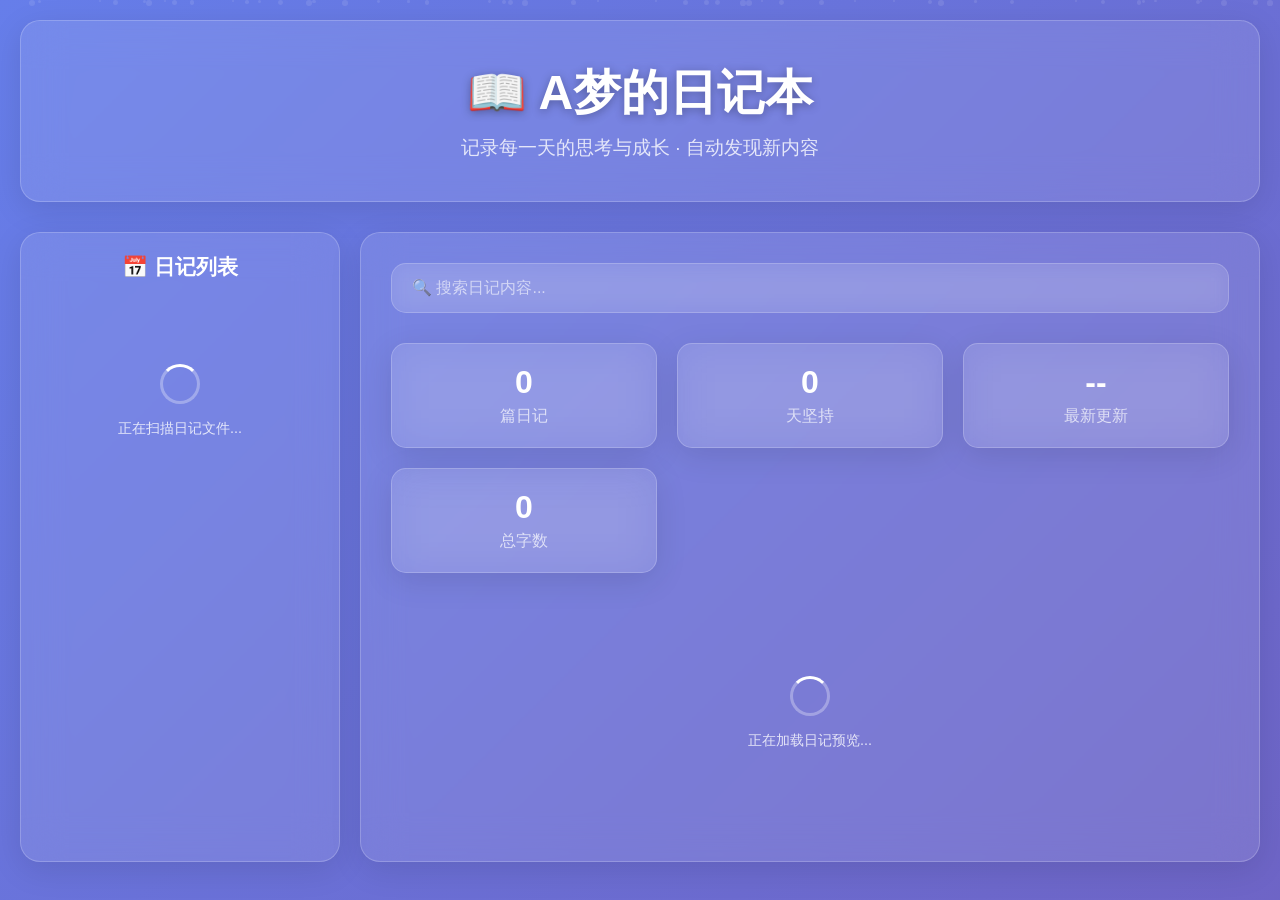
==== daily/index.html @ c168dcd6 "增加index" ====
<!DOCTYPE html>
<html lang="zh-CN">
<head>
    <meta charset="UTF-8">
    <meta name="viewport" content="width=device-width, initial-scale=1.0">
    <title>A梦的日记本</title>
    <style>
        * {
            margin: 0;
            padding: 0;
            box-sizing: border-box;
        }

        body {
            font-family: -apple-system, BlinkMacSystemFont, 'Segoe UI', Roboto, sans-serif;
            background: linear-gradient(135deg, #667eea 0%, #764ba2 100%);
            min-height: 100vh;
            overflow-x: hidden;
        }

        /* 动态背景 */
        .background-animation {
            position: fixed;
            top: 0;
            left: 0;
            width: 100%;
            height: 100%;
            z-index: -1;
            background: linear-gradient(135deg, #667eea 0%, #764ba2 50%, #f093fb 100%);
            background-size: 400% 400%;
            animation: gradientShift 15s ease infinite;
        }

        @keyframes gradientShift {
            0% { background-position: 0% 50%; }
            50% { background-position: 100% 50%; }
            100% { background-position: 0% 50%; }
        }

        /* 浮动粒子效果 */
        .particles {
            position: fixed;
            top: 0;
            left: 0;
            width: 100%;
            height: 100%;
            z-index: -1;
        }

        .particle {
            position: absolute;
            background: rgba(255, 255, 255, 0.1);
            border-radius: 50%;
            animation: float 20s infinite linear;
        }

        @keyframes float {
            0% {
                transform: translateY(100vh) rotate(0deg);
                opacity: 0;
            }
            10% {
                opacity: 1;
            }
            90% {
                opacity: 1;
            }
            100% {
                transform: translateY(-100px) rotate(360deg);
                opacity: 0;
            }
        }

        /* 主容器 */
        .container {
            max-width: 1400px;
            margin: 0 auto;
            padding: 20px;
            position: relative;
            z-index: 1;
        }

        /* 玻璃效果卡片 */
        .glass-card {
            background: rgba(255, 255, 255, 0.1);
            backdrop-filter: blur(20px);
            border-radius: 20px;
            border: 1px solid rgba(255, 255, 255, 0.2);
            box-shadow: 0 8px 32px rgba(0, 0, 0, 0.1);
            transition: all 0.3s ease;
        }

        .glass-card:hover {
            transform: translateY(-5px);
            box-shadow: 0 12px 40px rgba(0, 0, 0, 0.15);
        }

        /* 头部 */
        .header {
            text-align: center;
            padding: 40px 20px;
            margin-bottom: 30px;
            cursor: pointer;
        }

        .header h1 {
            font-size: 3rem;
            font-weight: 700;
            color: white;
            margin-bottom: 10px;
            text-shadow: 0 2px 10px rgba(0, 0, 0, 0.3);
            animation: fadeInUp 1s ease;
        }

        .header p {
            font-size: 1.2rem;
            color: rgba(255, 255, 255, 0.8);
            animation: fadeInUp 1s ease 0.2s both;
        }

        @keyframes fadeInUp {
            from {
                opacity: 0;
                transform: translateY(30px);
            }
            to {
                opacity: 1;
                transform: translateY(0);
            }
        }

        /* 主要内容区域 */
        .main-content {
            display: flex;
            gap: 20px;
            min-height: 70vh;
        }

        /* 侧边栏 */
        .sidebar {
            width: 320px;
            padding: 20px;
            max-height: 80vh;
            overflow-y: auto;
            transition: all 0.3s ease;
        }

        .sidebar.hidden {
            width: 0;
            padding: 0;
            opacity: 0;
            overflow: hidden;
        }

        .sidebar h3 {
            color: white;
            margin-bottom: 20px;
            font-size: 1.3rem;
            text-align: center;
        }

        /* 日记列表 */
        .journal-list {
            display: grid;
            gap: 15px;
        }

        .journal-item {
            padding: 15px;
            border-radius: 15px;
            cursor: pointer;
            transition: all 0.3s ease;
            border: 1px solid rgba(255, 255, 255, 0.1);
        }

        .journal-item:hover {
            background: rgba(255, 255, 255, 0.15);
            transform: translateX(5px);
        }

        .journal-item.active {
            background: rgba(255, 255, 255, 0.2);
            border-color: rgba(255, 255, 255, 0.3);
        }

        .journal-date {
            font-size: 0.9rem;
            color: rgba(255, 255, 255, 0.7);
            margin-bottom: 5px;
        }

        .journal-title {
            font-size: 1.1rem;
            color: white;
            font-weight: 600;
        }

        /* 内容区域 */
        .content-area {
            flex: 1;
            padding: 30px;
            position: relative;
        }

        /* 首页预览网格 */
        .preview-grid {
            display: grid;
            grid-template-columns: repeat(auto-fit, minmax(400px, 1fr));
            gap: 25px;
            margin-top: 30px;
        }

        .preview-card {
            padding: 25px;
            border-radius: 20px;
            cursor: pointer;
            transition: all 0.3s ease;
            border: 1px solid rgba(255, 255, 255, 0.15);
            position: relative;
            overflow: hidden;
        }

        .preview-card::before {
            content: '';
            position: absolute;
            top: 0;
            left: 0;
            right: 0;
            height: 4px;
            background: linear-gradient(90deg, #ff6b6b, #4ecdc4, #45b7d1);
            transform: scaleX(0);
            transition: transform 0.3s ease;
        }

        .preview-card:hover::before {
            transform: scaleX(1);
        }

        .preview-card:hover {
            transform: translateY(-8px);
            background: rgba(255, 255, 255, 0.15);
        }

        .preview-header {
            display: flex;
            justify-content: space-between;
            align-items: flex-start;
            margin-bottom: 15px;
        }

        .preview-title {
            font-size: 1.4rem;
            font-weight: 600;
            color: white;
            margin-bottom: 5px;
        }

        .preview-date {
            font-size: 0.9rem;
            color: rgba(255, 255, 255, 0.6);
            background: rgba(255, 255, 255, 0.1);
            padding: 4px 12px;
            border-radius: 12px;
            white-space: nowrap;
        }

        .preview-content {
            color: rgba(255, 255, 255, 0.8);
            line-height: 1.6;
            font-size: 0.95rem;
            display: -webkit-box;
            -webkit-line-clamp: 4;
            -webkit-box-orient: vertical;
            overflow: hidden;
        }

        .preview-tags {
            margin-top: 15px;
            display: flex;
            flex-wrap: wrap;
            gap: 8px;
        }

        .preview-tag {
            background: rgba(255, 255, 255, 0.15);
            color: rgba(255, 255, 255, 0.9);
            padding: 4px 10px;
            border-radius: 12px;
            font-size: 0.8rem;
        }

        /* 统计信息 */
        .stats-section {
            margin-bottom: 40px;
        }

        .stats-grid {
            display: grid;
            grid-template-columns: repeat(auto-fit, minmax(200px, 1fr));
            gap: 20px;
            margin-bottom: 30px;
        }

        .stat-card {
            padding: 20px;
            text-align: center;
            border-radius: 15px;
            animation: fadeInUp 1s ease 0.8s both;
        }

        .stat-number {
            font-size: 2rem;
            font-weight: 700;
            color: white;
            margin-bottom: 5px;
        }

        .stat-label {
            color: rgba(255, 255, 255, 0.7);
        }

        /* 日记内容视图 */
        .journal-content {
            display: none;
            color: white;
            line-height: 1.8;
            animation: fadeIn 0.5s ease;
        }

        .journal-content.active {
            display: block;
        }

        .journal-content h1 {
            font-size: 2rem;
            margin-bottom: 10px;
            color: white;
        }

        .journal-content h2 {
            font-size: 1.5rem;
            margin: 20px 0 10px 0;
            color: rgba(255, 255, 255, 0.9);
        }

        .journal-content p {
            margin-bottom: 15px;
            color: rgba(255, 255, 255, 0.8);
        }

        .journal-content ul {
            margin-left: 20px;
            margin-bottom: 15px;
        }

        .journal-content li {
            margin-bottom: 5px;
            color: rgba(255, 255, 255, 0.8);
        }

        @keyframes fadeIn {
            from { opacity: 0; transform: translateY(20px); }
            to { opacity: 1; transform: translateY(0); }
        }

        /* 加载动画 */
        .loading {
            display: flex;
            justify-content: center;
            align-items: center;
            height: 200px;
            flex-direction: column;
            gap: 15px;
        }

        .spinner {
            width: 40px;
            height: 40px;
            border: 3px solid rgba(255, 255, 255, 0.3);
            border-top: 3px solid white;
            border-radius: 50%;
            animation: spin 1s linear infinite;
        }

        .loading-text {
            color: rgba(255, 255, 255, 0.8);
            font-size: 0.9rem;
        }

        @keyframes spin {
            0% { transform: rotate(0deg); }
            100% { transform: rotate(360deg); }
        }

        /* 搜索栏 */
        .search-section {
            margin-bottom: 30px;
        }

        .search-box {
            width: 100%;
            padding: 15px 20px;
            border: none;
            border-radius: 15px;
            background: rgba(255, 255, 255, 0.1);
            backdrop-filter: blur(10px);
            color: white;
            font-size: 1rem;
            border: 1px solid rgba(255, 255, 255, 0.2);
            transition: all 0.3s ease;
        }

        .search-box::placeholder {
            color: rgba(255, 255, 255, 0.6);
        }

        .search-box:focus {
            outline: none;
            background: rgba(255, 255, 255, 0.15);
            border-color: rgba(255, 255, 255, 0.4);
        }

        /* 响应式设计 */
        @media (max-width: 768px) {
            .main-content {
                flex-direction: column;
            }
            
            .sidebar {
                width: 100%;
                max-height: 300px;
            }
            
            .header h1 {
                font-size: 2rem;
            }
            
            .preview-grid {
                grid-template-columns: 1fr;
            }

            .preview-card {
                padding: 20px;
            }
        }

        /* 滚动条样式 */
        ::-webkit-scrollbar {
            width: 8px;
        }

        ::-webkit-scrollbar-track {
            background: rgba(255, 255, 255, 0.1);
            border-radius: 4px;
        }

        ::-webkit-scrollbar-thumb {
            background: rgba(255, 255, 255, 0.3);
            border-radius: 4px;
        }

        ::-webkit-scrollbar-thumb:hover {
            background: rgba(255, 255, 255, 0.5);
        }

        /* 返回按钮 */
        .back-button {
            position: fixed;
            top: 20px;
            left: 20px;
            background: rgba(255, 255, 255, 0.2);
            backdrop-filter: blur(10px);
            border: none;
            border-radius: 50%;
            width: 50px;
            height: 50px;
            color: white;
            font-size: 1.2rem;
            cursor: pointer;
            transition: all 0.3s ease;
            z-index: 1000;
            display: none;
        }

        .back-button:hover {
            background: rgba(255, 255, 255, 0.3);
            transform: scale(1.1);
        }

        .back-button.visible {
            display: flex;
            align-items: center;
            justify-content: center;
        }
    </style>
</head>
<body>
    <!-- 动态背景 -->
    <div class="background-animation"></div>
    
    <!-- 浮动粒子 -->
    <div class="particles" id="particles"></div>

    <!-- 返回按钮 -->
    <button class="back-button" id="backButton" onclick="journalNav.showLanding()">
        ←
    </button>

    <div class="container">
        <!-- 头部 -->
        <header class="header glass-card" onclick="journalNav.showLanding()">
            <h1>📖 A梦的日记本</h1>
            <p>记录每一天的思考与成长 · 自动发现新内容</p>
        </header>

        <!-- 主要内容 -->
        <div class="main-content">
            <!-- 侧边栏 -->
            <aside class="sidebar glass-card" id="sidebar">
                <h3>📅 日记列表</h3>
                <div class="journal-list" id="journalList">
                    <div class="loading">
                        <div class="spinner"></div>
                        <div class="loading-text">正在扫描日记文件...</div>
                    </div>
                </div>
            </aside>

            <!-- 内容区域 -->
            <main class="content-area glass-card">
                <!-- 首页视图 -->
                <div class="landing-view" id="landingView">
                    <!-- 搜索栏 -->
                    <div class="search-section">
                        <input type="text" class="search-box" placeholder="🔍 搜索日记内容..." id="searchBox">
                    </div>

                    <!-- 统计信息 -->
                    <div class="stats-section">
                        <div class="stats-grid">
                            <div class="stat-card glass-card">
                                <div class="stat-number" id="totalEntries">0</div>
                                <div class="stat-label">篇日记</div>
                            </div>
                            <div class="stat-card glass-card">
                                <div class="stat-number" id="daysSince">0</div>
                                <div class="stat-label">天坚持</div>
                            </div>
                            <div class="stat-card glass-card">
                                <div class="stat-number" id="latestDate">--</div>
                                <div class="stat-label">最新更新</div>
                            </div>
                            <div class="stat-card glass-card">
                                <div class="stat-number" id="totalWords">0</div>
                                <div class="stat-label">总字数</div>
                            </div>
                        </div>
                    </div>

                    <!-- 日记预览网格 -->
                    <div class="preview-grid" id="previewGrid">
                        <div class="loading">
                            <div class="spinner"></div>
                            <div class="loading-text">正在加载日记预览...</div>
                        </div>
                    </div>
                </div>

                <!-- 日记内容 -->
                <div class="journal-content" id="journalContent">
                    <!-- 动态加载的日记内容 -->
                </div>
            </main>
        </div>
    </div>

    <script>
        class AutoJournalNavigator {
            constructor() {
                this.journals = [];
                this.currentJournal = null;
                this.baseUrl = 'https://www.amengshare.com/daily/';
                this.filteredJournals = [];
                this.init();
            }

            async init() {
                this.createParticles();
                await this.autoDiscoverJournals();
                this.renderJournalList();
                this.renderPreviewGrid();
                this.updateStats();
                this.setupSearch();
            }

            // 创建浮动粒子效果
            createParticles() {
                const particlesContainer = document.getElementById('particles');
                for (let i = 0; i < 50; i++) {
                    const particle = document.createElement('div');
                    particle.className = 'particle';
                    particle.style.left = Math.random() * 100 + '%';
                    particle.style.width = Math.random() * 4 + 2 + 'px';
                    particle.style.height = particle.style.width;
                    particle.style.animationDelay = Math.random() * 20 + 's';
                    particle.style.animationDuration = (Math.random() * 10 + 10) + 's';
                    particlesContainer.appendChild(particle);
                }
            }

            // 自动发现日记文件
            async autoDiscoverJournals() {
                const currentYear = new Date().getFullYear();
                const startYear = 2025; // 从2025年开始扫描
                const foundJournals = [];

                // 扫描可能的日期范围
                for (let year = startYear; year <= currentYear; year++) {
                    for (let month = 1; month <= 12; month++) {
                        const daysInMonth = new Date(year, month, 0).getDate();
                        for (let day = 1; day <= daysInMonth; day++) {
                            // 生成可能的文件名格式
                            const filename = `${year}${month}${day}.html`;
                            const paddedFilename = `${year}${month.toString().padStart(2, '0')}${day.toString().padStart(2, '0')}.html`;
                            
                            // 尝试两种格式
                            for (const fname of [filename, paddedFilename]) {
                                try {
                                    const response = await fetch(this.baseUrl + fname);
                                    if (response.ok) {
                                        const html = await response.text();
                                        const journal = this.parseJournal(html, fname, year, month, day);
                                        if (journal) {
                                            foundJournals.push(journal);
                                            console.log(`发现日记: ${fname}`);
                                        }
                                    }
                                } catch (error) {
                                    // 静默处理错误，继续扫描
                                }
                            }
                        }
                    }
                }

                // 按日期排序（最新的在前）
                this.journals = foundJournals.sort((a, b) => new Date(b.date) - new Date(a.date));
                this.filteredJournals = [...this.journals];
                
                console.log(`总共发现 ${this.journals.length} 篇日记`);
            }

            // 解析日记内容
            parseJournal(html, filename, year, month, day) {
                const parser = new DOMParser();
                const doc = parser.parseFromString(html, 'text/html');
                
                // 提取标题
                const title = doc.querySelector('title')?.textContent || 
                             doc.querySelector('h1')?.textContent || 
                             '未命名日记';

                // 创建日期对象
                const date = new Date(year, month - 1, day);

                // 提取正文内容用于预览
                const bodyText = doc.body.textContent || doc.body.innerText || '';
                const preview = this.extractPreview(bodyText);
                
                // 提取关键词作为标签
                const tags = this.extractTags(bodyText);

                // 计算字数
                const wordCount = bodyText.replace(/\s/g, '').length;

                return {
                    filename,
                    title: title.trim(),
                    date,
                    content: html,
                    preview,
                    tags,
                    wordCount,
                    formattedDate: this.formatDate(date),
                    url: this.baseUrl + filename
                };
            }

            // 提取预览文本
            extractPreview(text) {
                // 清理文本并提取前200个字符
                const cleanText = text.replace(/\s+/g, ' ').trim();
                return cleanText.length > 200 ? cleanText.substring(0, 200) + '...' : cleanText;
            }

            // 提取标签
            extractTags(text) {
                const keywords = ['设计', '开发', '学习', '思考', '工作', '生活', '创业', '技术', '产品'];
                const foundTags = keywords.filter(keyword => text.includes(keyword));
                return foundTags.slice(0, 3); // 最多3个标签
            }

            // 格式化日期
            formatDate(date) {
                return date.toLocaleDateString('zh-CN', {
                    year: 'numeric',
                    month: 'long',
                    day: 'numeric'
                });
            }

            // 渲染日记列表
            renderJournalList() {
                const listContainer = document.getElementById('journalList');
                
                if (this.filteredJournals.length === 0) {
                    listContainer.innerHTML = '<p style="color: rgba(255,255,255,0.7); text-align: center;">暂无日记</p>';
                    return;
                }

                listContainer.innerHTML = this.filteredJournals.map((journal, index) => `
                    <div class="journal-item" onclick="journalNav.loadJournal(${this.journals.indexOf(journal)})">
                        <div class="journal-date">${journal.formattedDate}</div>
                        <div class="journal-title">${journal.title}</div>
                    </div>
                `).join('');
            }

            // 渲染预览网格
            renderPreviewGrid() {
                const gridContainer = document.getElementById('previewGrid');
                
                if (this.filteredJournals.length === 0) {
                    gridContainer.innerHTML = '<p style="color: rgba(255,255,255,0.7); text-align: center; grid-column: 1/-1;">暂无日记</p>';
                    return;
                }

                gridContainer.innerHTML = this.filteredJournals.map((journal, index) => `
                    <div class="preview-card glass-card" onclick="journalNav.loadJournal(${this.journals.indexOf(journal)})">
                        <div class="preview-header">
                            <div>
                                <div class="preview-title">${journal.title}</div>
                                <div style="color: rgba(255,255,255,0.6); font-size: 0.8rem;">${journal.wordCount} 字</div>
                            </div>
                            <div class="preview-date">${journal.date.toLocaleDateString('zh-CN', { month: 'short', day: 'numeric' })}</div>
                        </div>
                        <div class="preview-content">${journal.preview}</div>
                        ${journal.tags.length > 0 ? `
                            <div class="preview-tags">
                                ${journal.tags.map(tag => `<span class="preview-tag">${tag}</span>`).join('')}
                            </div>
                        ` : ''}
                    </div>
                `).join('');
            }

            // 加载特定日记
            async loadJournal(index) {
                const journal = this.journals[index];
                if (!journal) return;

                this.currentJournal = journal;

                // 更新活跃状态
                document.querySelectorAll('.journal-item').forEach((item, i) => {
                    const journalIndex = this.journals.indexOf(this.filteredJournals[i]);
                    item.classList.toggle('active', journalIndex === index);
                });

                // 隐藏首页，显示日记内容
                document.getElementById('landingView').style.display = 'none';
                document.getElementById('backButton').classList.add('visible');
                
                const contentDiv = document.getElementById('journalContent');
                
                // 解析并显示内容
                const parser = new DOMParser();
                const doc = parser.parseFromString(journal.content, 'text/html');
                const bodyContent = doc.body.innerHTML;
                
                contentDiv.innerHTML = bodyContent;
                contentDiv.classList.add('active');

                // 调整样式
                this.adjustContentStyles(contentDiv);
            }

            // 调整内容样式
            adjustContentStyles(contentDiv) {
                const headings = contentDiv.querySelectorAll('h1, h2, h3, h4, h5, h6');
                headings.forEach(h => {
                    h.style.color = 'white';
                    h.style.marginBottom = '15px';
                });

                const paragraphs = contentDiv.querySelectorAll('p');
                paragraphs.forEach(p => {
                    p.style.color = 'rgba(255, 255, 255, 0.8)';
                    p.style.lineHeight = '1.8';
                    p.style.marginBottom = '15px';
                });

                const lists = contentDiv.querySelectorAll('ul, ol');
                lists.forEach(list => {
                    list.style.color = 'rgba(255, 255, 255, 0.8)';
                    list.style.marginLeft = '20px';
                });
            }

            // 设置搜索功能
            setupSearch() {
                const searchBox = document.getElementById('searchBox');
                searchBox.addEventListener('input', (e) => {
                    const query = e.target.value.toLowerCase().trim();
                    
                    if (query === '') {
                        this.filteredJournals = [...this.journals];
                    } else {
                        this.filteredJournals = this.journals.filter(journal => 
                            journal.title.toLowerCase().includes(query) ||
                            journal.preview.toLowerCase().includes(query) ||
                            journal.tags.some(tag => tag.toLowerCase().includes(query))
                        );
                    }
                    
                    this.renderJournalList();
                    this.renderPreviewGrid();
                });
            }

            // 更新统计信息
            updateStats() {
                document.getElementById('totalEntries').textContent = this.journals.length;
                
                if (this.journals.length > 0) {
                    const latestDate = this.journals[0].date;
                    const firstDate = this.journals[this.journals.length - 1].date;
                    const daysDiff = Math.ceil((latestDate - firstDate) / (1000 * 60 * 60 * 24)) + 1;
                    const totalWords = this.journals.reduce((sum, journal) => sum + journal.wordCount, 0);
                    
                    document.getElementById('daysSince').textContent = daysDiff;
                    document.getElementById('latestDate').textContent = 
                        latestDate.toLocaleDateString('zh-CN', { month: 'short', day: 'numeric' });
                    document.getElementById('totalWords').textContent = totalWords.toLocaleString();
                }
            }

            // 返回首页
            showLanding() {
                document.getElementById('landingView').style.display = 'block';
                document.getElementById('journalContent').classList.remove('active');
                document.getElementById('backButton').classList.remove('visible');
                document.querySelectorAll('.journal-item').forEach(item => {
                    item.classList.remove('active');
                });
                this.currentJournal = null;
            }
        }

        // 初始化应用
        const journalNav = new AutoJournalNavigator();

        // 键盘导航
        document.addEventListener('keydown', (e) => {
            if (e.key === 'Escape') {
                journalNav.showLanding();
            }
        });
    </script>
</body>
</html>
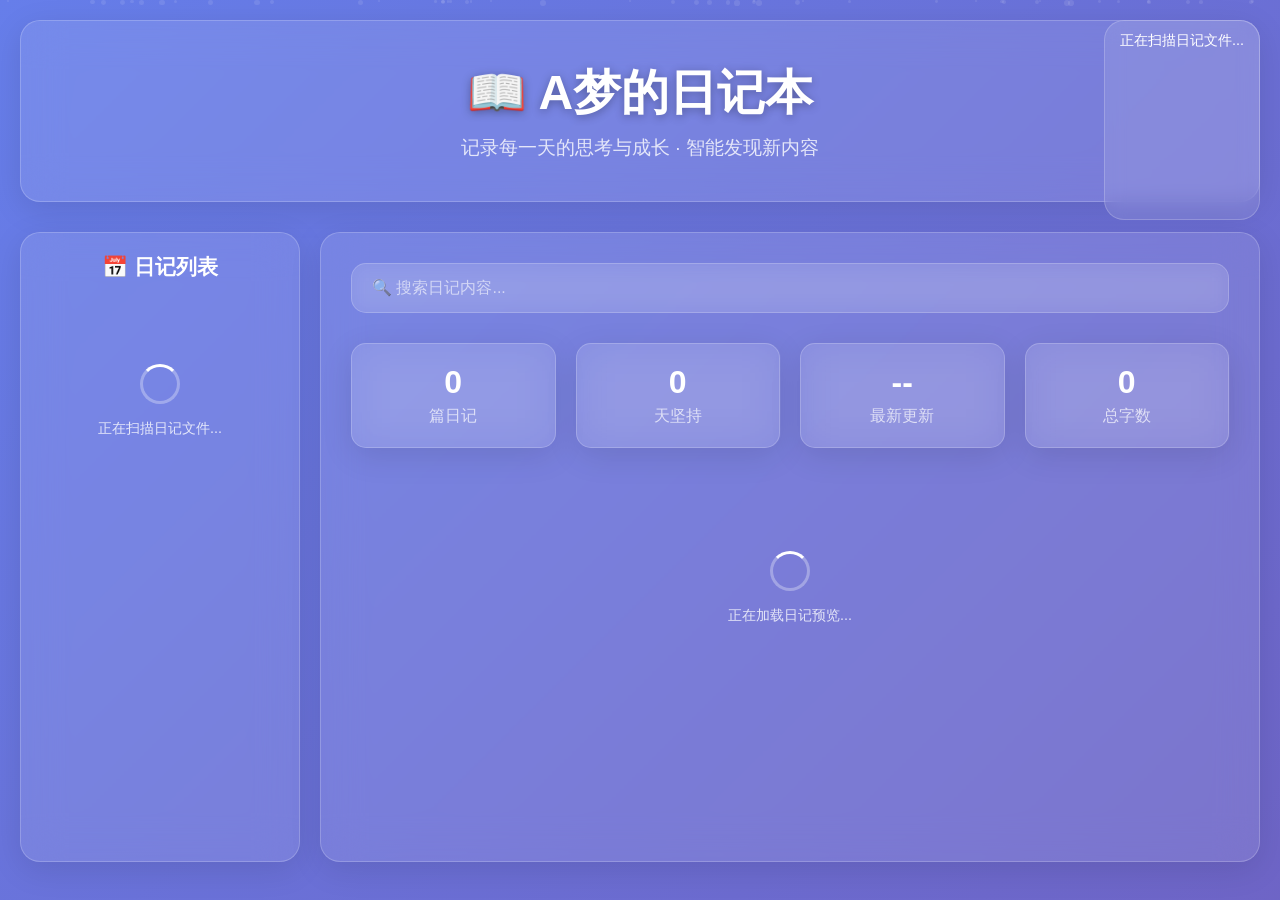
==== commit 50fb772e: "优化index效果" ====
--- a/daily/index.html
+++ b/daily/index.html
@@ -136,17 +136,22 @@
             min-height: 70vh;
         }
 
-        /* 侧边栏 */
+        /* 侧边栏 - 固定宽度 */
         .sidebar {
-            width: 320px;
+            width: 280px; /* 固定宽度 */
+            min-width: 280px; /* 确保最小宽度 */
+            max-width: 280px; /* 确保最大宽度 */
             padding: 20px;
             max-height: 80vh;
             overflow-y: auto;
             transition: all 0.3s ease;
+            flex-shrink: 0; /* 防止收缩 */
         }
 
         .sidebar.hidden {
             width: 0;
+            min-width: 0;
+            max-width: 0;
             padding: 0;
             opacity: 0;
             overflow: hidden;
@@ -157,20 +162,23 @@
             margin-bottom: 20px;
             font-size: 1.3rem;
             text-align: center;
+            white-space: nowrap; /* 防止换行 */
         }
 
         /* 日记列表 */
         .journal-list {
             display: grid;
-            gap: 15px;
+            gap: 12px;
         }
 
         .journal-item {
-            padding: 15px;
-            border-radius: 15px;
+            padding: 12px 15px;
+            border-radius: 12px;
             cursor: pointer;
             transition: all 0.3s ease;
             border: 1px solid rgba(255, 255, 255, 0.1);
+            width: 100%; /* 确保宽度一致 */
+            box-sizing: border-box;
         }
 
         .journal-item:hover {
@@ -184,15 +192,19 @@
         }
 
         .journal-date {
-            font-size: 0.9rem;
-            color: rgba(255, 255, 255, 0.7);
-            margin-bottom: 5px;
-        }
-
-        .journal-title {
-            font-size: 1.1rem;
+            font-size: 1rem;
             color: white;
             font-weight: 600;
+            margin-bottom: 2px;
+            white-space: nowrap; /* 防止换行 */
+            overflow: hidden;
+            text-overflow: ellipsis;
+        }
+
+        .journal-weekday {
+            font-size: 0.85rem;
+            color: rgba(255, 255, 255, 0.7);
+            white-space: nowrap; /* 防止换行 */
         }
 
         /* 内容区域 */
@@ -200,6 +212,56 @@
             flex: 1;
             padding: 30px;
             position: relative;
+        }
+
+        /* 内容控制栏 */
+        .content-controls {
+            display: none;
+            justify-content: space-between;
+            align-items: center;
+            margin-bottom: 20px;
+            padding: 15px 20px;
+            background: rgba(255, 255, 255, 0.1);
+            backdrop-filter: blur(10px);
+            border-radius: 15px;
+            border: 1px solid rgba(255, 255, 255, 0.2);
+        }
+
+        .content-controls.visible {
+            display: flex;
+        }
+
+        .content-title {
+            color: white;
+            font-size: 1.2rem;
+            font-weight: 600;
+        }
+
+        .view-toggle {
+            display: flex;
+            gap: 10px;
+        }
+
+        .toggle-btn {
+            padding: 8px 16px;
+            border: none;
+            border-radius: 8px;
+            background: rgba(255, 255, 255, 0.1);
+            color: rgba(255, 255, 255, 0.8);
+            cursor: pointer;
+            transition: all 0.3s ease;
+            font-size: 0.9rem;
+        }
+
+        .toggle-btn:hover {
+            background: rgba(255, 255, 255, 0.2);
+            color: white;
+        }
+
+        .toggle-btn.active {
+            background: rgba(255, 255, 255, 0.3);
+            color: white;
+            font-weight: 600;
         }
 
         /* 首页预览网格 */
@@ -322,40 +384,95 @@
         /* 日记内容视图 */
         .journal-content {
             display: none;
+            animation: fadeIn 0.5s ease;
+        }
+
+        .journal-content.active {
+            display: block;
+        }
+
+        /* 原始视图 - iframe */
+        .original-view {
+            display: block;
+        }
+
+        .original-view iframe {
+            width: 100%;
+            height: 75vh;
+            border: none;
+            border-radius: 15px;
+            background: white;
+        }
+
+        /* 统一视图 - 解析内容 */
+        .unified-view {
+            display: none;
             color: white;
             line-height: 1.8;
-            animation: fadeIn 0.5s ease;
-        }
-
-        .journal-content.active {
-            display: block;
-        }
-
-        .journal-content h1 {
+            background: rgba(255, 255, 255, 0.05);
+            padding: 30px;
+            border-radius: 15px;
+            border: 1px solid rgba(255, 255, 255, 0.1);
+        }
+
+        .unified-view h1 {
             font-size: 2rem;
             margin-bottom: 10px;
             color: white;
-        }
-
-        .journal-content h2 {
+            text-align: center;
+            padding-bottom: 15px;
+            border-bottom: 2px solid rgba(255, 255, 255, 0.2);
+        }
+
+        .unified-view h2 {
             font-size: 1.5rem;
+            margin: 25px 0 15px 0;
+            color: rgba(255, 255, 255, 0.9);
+            padding-left: 15px;
+            border-left: 4px solid #667eea;
+        }
+
+        .unified-view h3 {
+            font-size: 1.2rem;
             margin: 20px 0 10px 0;
-            color: rgba(255, 255, 255, 0.9);
-        }
-
-        .journal-content p {
+            color: rgba(255, 255, 255, 0.85);
+        }
+
+        .unified-view p {
             margin-bottom: 15px;
             color: rgba(255, 255, 255, 0.8);
         }
 
-        .journal-content ul {
+        .unified-view ul {
             margin-left: 20px;
             margin-bottom: 15px;
         }
 
-        .journal-content li {
-            margin-bottom: 5px;
+        .unified-view li {
+            margin-bottom: 8px;
             color: rgba(255, 255, 255, 0.8);
+            list-style-type: none;
+            position: relative;
+            padding-left: 20px;
+        }
+
+        .unified-view li::before {
+            content: "▸";
+            position: absolute;
+            left: 0;
+            color: #667eea;
+            font-weight: bold;
+        }
+
+        .unified-view a {
+            color: #4ecdc4;
+            text-decoration: none;
+            border-bottom: 1px dotted #4ecdc4;
+        }
+
+        .unified-view a:hover {
+            color: #45b7d1;
+            border-bottom-color: #45b7d1;
         }
 
         @keyframes fadeIn {
@@ -420,6 +537,31 @@
             border-color: rgba(255, 255, 255, 0.4);
         }
 
+        /* 状态指示器 */
+        .status-indicator {
+            position: fixed;
+            top: 20px;
+            right: 20px;
+            padding: 10px 15px;
+            border-radius: 20px;
+            background: rgba(255, 255, 255, 0.1);
+            backdrop-filter: blur(10px);
+            color: white;
+            font-size: 0.9rem;
+            z-index: 1000;
+            border: 1px solid rgba(255, 255, 255, 0.2);
+        }
+
+        .status-indicator.success {
+            background: rgba(76, 175, 80, 0.2);
+            border-color: rgba(76, 175, 80, 0.4);
+        }
+
+        .status-indicator.error {
+            background: rgba(244, 67, 54, 0.2);
+            border-color: rgba(244, 67, 54, 0.4);
+        }
+
         /* 响应式设计 */
         @media (max-width: 768px) {
             .main-content {
@@ -428,6 +570,8 @@
             
             .sidebar {
                 width: 100%;
+                min-width: 100%;
+                max-width: 100%;
                 max-height: 300px;
             }
             
@@ -441,6 +585,16 @@
 
             .preview-card {
                 padding: 20px;
+            }
+
+            .content-controls {
+                flex-direction: column;
+                gap: 15px;
+                align-items: stretch;
+            }
+
+            .view-toggle {
+                justify-content: center;
             }
         }
 
@@ -501,6 +655,11 @@
     <!-- 浮动粒子 -->
     <div class="particles" id="particles"></div>
 
+    <!-- 状态指示器 -->
+    <div class="status-indicator" id="statusIndicator" style="display: none;">
+        正在扫描...
+    </div>
+
     <!-- 返回按钮 -->
     <button class="back-button" id="backButton" onclick="journalNav.showLanding()">
         ←
@@ -510,7 +669,7 @@
         <!-- 头部 -->
         <header class="header glass-card" onclick="journalNav.showLanding()">
             <h1>📖 A梦的日记本</h1>
-            <p>记录每一天的思考与成长 · 自动发现新内容</p>
+            <p>记录每一天的思考与成长 · 智能发现新内容</p>
         </header>
 
         <!-- 主要内容 -->
@@ -528,6 +687,19 @@
 
             <!-- 内容区域 -->
             <main class="content-area glass-card">
+                <!-- 内容控制栏 -->
+                <div class="content-controls" id="contentControls">
+                    <div class="content-title" id="contentTitle">日记标题</div>
+                    <div class="view-toggle">
+                        <button class="toggle-btn active" id="originalBtn" onclick="journalNav.switchView('original')">
+                            📄 原始样式
+                        </button>
+                        <button class="toggle-btn" id="unifiedBtn" onclick="journalNav.switchView('unified')">
+                            🎨 统一样式
+                        </button>
+                    </div>
+                </div>
+
                 <!-- 首页视图 -->
                 <div class="landing-view" id="landingView">
                     <!-- 搜索栏 -->
@@ -568,29 +740,75 @@
 
                 <!-- 日记内容 -->
                 <div class="journal-content" id="journalContent">
-                    <!-- 动态加载的日记内容 -->
+                    <!-- 原始视图 -->
+                    <div class="original-view" id="originalView">
+                        <!-- iframe内容 -->
+                    </div>
+                    
+                    <!-- 统一视图 -->
+                    <div class="unified-view" id="unifiedView">
+                        <!-- 解析后的内容 -->
+                    </div>
                 </div>
             </main>
         </div>
     </div>
 
     <script>
-        class AutoJournalNavigator {
+        class SmartJournalNavigator {
             constructor() {
                 this.journals = [];
                 this.currentJournal = null;
-                this.baseUrl = 'https://www.amengshare.com/daily/';
                 this.filteredJournals = [];
+                this.currentView = 'original'; // 'original' 或 'unified'
+                this.isLocal = window.location.protocol === 'file:' || window.location.hostname === 'localhost' || window.location.hostname === '127.0.0.1';
+                this.baseUrl = this.isLocal ? './' : 'https://www.amengshare.com/daily/';
                 this.init();
             }
 
             async init() {
                 this.createParticles();
-                await this.autoDiscoverJournals();
+                this.showStatus('正在扫描日记文件...', 'loading');
+                
+                if (this.isLocal) {
+                    await this.discoverLocalJournals();
+                } else {
+                    await this.discoverRemoteJournals();
+                }
+                
                 this.renderJournalList();
                 this.renderPreviewGrid();
                 this.updateStats();
                 this.setupSearch();
+                this.hideStatus();
+            }
+
+            // 获取星期几
+            getWeekday(date) {
+                const weekdays = ['周日', '周一', '周二', '周三', '周四', '周五', '周六'];
+                return weekdays[date.getDay()];
+            }
+
+            // 格式化日期为简短格式
+            formatShortDate(date) {
+                const month = date.getMonth() + 1;
+                const day = date.getDate();
+                return `${month}月${day}日`;
+            }
+
+            // 显示状态
+            showStatus(message, type = 'loading') {
+                const indicator = document.getElementById('statusIndicator');
+                indicator.textContent = message;
+                indicator.className = `status-indicator ${type}`;
+                indicator.style.display = 'block';
+            }
+
+            // 隐藏状态
+            hideStatus() {
+                setTimeout(() => {
+                    document.getElementById('statusIndicator').style.display = 'none';
+                }, 2000);
             }
 
             // 创建浮动粒子效果
@@ -608,60 +826,146 @@
                 }
             }
 
-            // 自动发现日记文件
-            async autoDiscoverJournals() {
+            // 发现本地日记文件
+            async discoverLocalJournals() {
+                const knownFiles = [
+                    '2025521.html',
+                    '2025522.html', 
+                    '2025523.html',
+                    '2025526.html',
+                    '2025527.html',
+                    '2025528.html'
+                ];
+
+                const foundJournals = [];
+
+                for (const filename of knownFiles) {
+                    try {
+                        const response = await fetch(filename);
+                        if (response.ok) {
+                            const html = await response.text();
+                            const journal = this.parseJournal(html, filename);
+                            if (journal) {
+                                foundJournals.push(journal);
+                                console.log(`发现本地日记: ${filename}`);
+                            }
+                        }
+                    } catch (error) {
+                        console.log(`无法加载 ${filename}:`, error);
+                    }
+                }
+
+                if (foundJournals.length === 0) {
+                    await this.smartScanLocal();
+                } else {
+                    this.journals = foundJournals.sort((a, b) => new Date(b.date) - new Date(a.date));
+                    this.filteredJournals = [...this.journals];
+                    this.showStatus(`发现 ${this.journals.length} 篇日记`, 'success');
+                }
+            }
+
+            // 智能扫描本地文件
+            async smartScanLocal() {
                 const currentYear = new Date().getFullYear();
-                const startYear = 2025; // 从2025年开始扫描
                 const foundJournals = [];
 
-                // 扫描可能的日期范围
+                for (let month = 1; month <= 12; month++) {
+                    const daysInMonth = new Date(currentYear, month, 0).getDate();
+                    for (let day = 1; day <= daysInMonth; day++) {
+                        const filename = `${currentYear}${month}${day}.html`;
+                        try {
+                            const response = await fetch(filename);
+                            if (response.ok) {
+                                const html = await response.text();
+                                const journal = this.parseJournal(html, filename);
+                                if (journal) {
+                                    foundJournals.push(journal);
+                                }
+                            }
+                        } catch (error) {
+                            // 静默处理
+                        }
+                    }
+                }
+
+                this.journals = foundJournals.sort((a, b) => new Date(b.date) - new Date(a.date));
+                this.filteredJournals = [...this.journals];
+                
+                if (this.journals.length > 0) {
+                    this.showStatus(`智能发现 ${this.journals.length} 篇日记`, 'success');
+                } else {
+                    this.showStatus('未发现日记文件', 'error');
+                }
+            }
+
+            // 发现远程日记文件
+            async discoverRemoteJournals() {
+                const currentYear = new Date().getFullYear();
+                const startYear = 2025;
+                const foundJournals = [];
+
                 for (let year = startYear; year <= currentYear; year++) {
                     for (let month = 1; month <= 12; month++) {
                         const daysInMonth = new Date(year, month, 0).getDate();
                         for (let day = 1; day <= daysInMonth; day++) {
-                            // 生成可能的文件名格式
                             const filename = `${year}${month}${day}.html`;
                             const paddedFilename = `${year}${month.toString().padStart(2, '0')}${day.toString().padStart(2, '0')}.html`;
                             
-                            // 尝试两种格式
                             for (const fname of [filename, paddedFilename]) {
                                 try {
-                                    const response = await fetch(this.baseUrl + fname);
+                                    const response = await fetch(this.baseUrl + fname, { mode: 'cors' });
                                     if (response.ok) {
                                         const html = await response.text();
                                         const journal = this.parseJournal(html, fname, year, month, day);
                                         if (journal) {
                                             foundJournals.push(journal);
-                                            console.log(`发现日记: ${fname}`);
+                                            console.log(`发现远程日记: ${fname}`);
                                         }
                                     }
                                 } catch (error) {
-                                    // 静默处理错误，继续扫描
+                                    // 静默处理CORS错误
                                 }
                             }
                         }
                     }
                 }
 
-                // 按日期排序（最新的在前）
                 this.journals = foundJournals.sort((a, b) => new Date(b.date) - new Date(a.date));
                 this.filteredJournals = [...this.journals];
                 
-                console.log(`总共发现 ${this.journals.length} 篇日记`);
+                if (this.journals.length > 0) {
+                    this.showStatus(`发现 ${this.journals.length} 篇日记`, 'success');
+                } else {
+                    this.showStatus('无法访问远程日记，可能存在CORS限制', 'error');
+                }
             }
 
             // 解析日记内容
-            parseJournal(html, filename, year, month, day) {
+            parseJournal(html, filename, year = null, month = null, day = null) {
                 const parser = new DOMParser();
                 const doc = parser.parseFromString(html, 'text/html');
                 
                 // 提取标题
                 const title = doc.querySelector('title')?.textContent || 
                              doc.querySelector('h1')?.textContent || 
+                             doc.querySelector('.title')?.textContent ||
                              '未命名日记';
 
-                // 创建日期对象
-                const date = new Date(year, month - 1, day);
+                // 从文件名或参数提取日期
+                let date;
+                if (year && month && day) {
+                    date = new Date(year, month - 1, day);
+                } else {
+                    const dateMatch = filename.match(/(\d{4})(\d{1,2})(\d{1,2})/);
+                    if (dateMatch) {
+                        const y = parseInt(dateMatch[1]);
+                        const m = parseInt(dateMatch[2]) - 1;
+                        const d = parseInt(dateMatch[3]);
+                        date = new Date(y, m, d);
+                    } else {
+                        date = new Date();
+                    }
+                }
 
                 // 提取正文内容用于预览
                 const bodyText = doc.body.textContent || doc.body.innerText || '';
@@ -682,22 +986,23 @@
                     tags,
                     wordCount,
                     formattedDate: this.formatDate(date),
+                    shortDate: this.formatShortDate(date),
+                    weekday: this.getWeekday(date),
                     url: this.baseUrl + filename
                 };
             }
 
             // 提取预览文本
             extractPreview(text) {
-                // 清理文本并提取前200个字符
                 const cleanText = text.replace(/\s+/g, ' ').trim();
                 return cleanText.length > 200 ? cleanText.substring(0, 200) + '...' : cleanText;
             }
 
             // 提取标签
             extractTags(text) {
-                const keywords = ['设计', '开发', '学习', '思考', '工作', '生活', '创业', '技术', '产品'];
+                const keywords = ['设计', '开发', '学习', '思考', '工作', '生活', '创业', '技术', '产品', '用户', '调研', '分析'];
                 const foundTags = keywords.filter(keyword => text.includes(keyword));
-                return foundTags.slice(0, 3); // 最多3个标签
+                return foundTags.slice(0, 3);
             }
 
             // 格式化日期
@@ -709,7 +1014,7 @@
                 });
             }
 
-            // 渲染日记列表
+            // 渲染日记列表 - 只显示日期和星期
             renderJournalList() {
                 const listContainer = document.getElementById('journalList');
                 
@@ -720,8 +1025,8 @@
 
                 listContainer.innerHTML = this.filteredJournals.map((journal, index) => `
                     <div class="journal-item" onclick="journalNav.loadJournal(${this.journals.indexOf(journal)})">
-                        <div class="journal-date">${journal.formattedDate}</div>
-                        <div class="journal-title">${journal.title}</div>
+                        <div class="journal-date">${journal.shortDate}</div>
+                        <div class="journal-weekday">${journal.weekday}</div>
                     </div>
                 `).join('');
             }
@@ -742,7 +1047,7 @@
                                 <div class="preview-title">${journal.title}</div>
                                 <div style="color: rgba(255,255,255,0.6); font-size: 0.8rem;">${journal.wordCount} 字</div>
                             </div>
-                            <div class="preview-date">${journal.date.toLocaleDateString('zh-CN', { month: 'short', day: 'numeric' })}</div>
+                            <div class="preview-date">${journal.shortDate}</div>
                         </div>
                         <div class="preview-content">${journal.preview}</div>
                         ${journal.tags.length > 0 ? `
@@ -769,42 +1074,113 @@
 
                 // 隐藏首页，显示日记内容
                 document.getElementById('landingView').style.display = 'none';
+                document.getElementById('contentControls').classList.add('visible');
                 document.getElementById('backButton').classList.add('visible');
                 
+                // 更新标题
+                document.getElementById('contentTitle').textContent = journal.title;
+                
                 const contentDiv = document.getElementById('journalContent');
-                
-                // 解析并显示内容
+                contentDiv.classList.add('active');
+
+                // 加载原始视图
+                this.loadOriginalView(journal);
+                
+                // 加载统一视图
+                this.loadUnifiedView(journal);
+
+                // 设置当前视图
+                this.switchView(this.currentView);
+            }
+
+            // 加载原始视图
+            loadOriginalView(journal) {
+                const originalView = document.getElementById('originalView');
+                originalView.innerHTML = `
+                    <iframe src="${journal.filename}" title="${journal.title}"></iframe>
+                `;
+            }
+
+            // 加载统一视图
+            loadUnifiedView(journal) {
                 const parser = new DOMParser();
                 const doc = parser.parseFromString(journal.content, 'text/html');
-                const bodyContent = doc.body.innerHTML;
-                
-                contentDiv.innerHTML = bodyContent;
-                contentDiv.classList.add('active');
-
-                // 调整样式
-                this.adjustContentStyles(contentDiv);
-            }
-
-            // 调整内容样式
-            adjustContentStyles(contentDiv) {
-                const headings = contentDiv.querySelectorAll('h1, h2, h3, h4, h5, h6');
+                
+                // 提取并清理内容
+                const title = doc.querySelector('title')?.textContent || 
+                             doc.querySelector('h1')?.textContent || 
+                             doc.querySelector('.title')?.textContent ||
+                             journal.title;
+
+                const contentDiv = doc.querySelector('.content') || doc.body;
+                let cleanContent = contentDiv.innerHTML;
+
+                // 移除样式标签和脚本
+                cleanContent = cleanContent.replace(/<style[^>]*>[\s\S]*?<\/style>/gi, '');
+                cleanContent = cleanContent.replace(/<script[^>]*>[\s\S]*?<\/script>/gi, '');
+                
+                const unifiedView = document.getElementById('unifiedView');
+                unifiedView.innerHTML = `
+                    <h1>${title}</h1>
+                    <div style="margin-top: 20px;">
+                        ${cleanContent}
+                    </div>
+                `;
+
+                // 调整统一视图的样式
+                this.adjustUnifiedStyles(unifiedView);
+            }
+
+            // 调整统一视图样式
+            adjustUnifiedStyles(container) {
+                // 移除原有的样式类
+                const elements = container.querySelectorAll('*');
+                elements.forEach(el => {
+                    el.removeAttribute('class');
+                    el.removeAttribute('style');
+                });
+
+                // 重新应用样式
+                const headings = container.querySelectorAll('h1, h2, h3, h4, h5, h6');
                 headings.forEach(h => {
                     h.style.color = 'white';
                     h.style.marginBottom = '15px';
                 });
 
-                const paragraphs = contentDiv.querySelectorAll('p');
+                const paragraphs = container.querySelectorAll('p');
                 paragraphs.forEach(p => {
                     p.style.color = 'rgba(255, 255, 255, 0.8)';
                     p.style.lineHeight = '1.8';
                     p.style.marginBottom = '15px';
                 });
 
-                const lists = contentDiv.querySelectorAll('ul, ol');
+                const lists = container.querySelectorAll('ul, ol');
                 lists.forEach(list => {
                     list.style.color = 'rgba(255, 255, 255, 0.8)';
                     list.style.marginLeft = '20px';
                 });
+            }
+
+            // 切换视图模式
+            switchView(viewType) {
+                this.currentView = viewType;
+                
+                const originalView = document.getElementById('originalView');
+                const unifiedView = document.getElementById('unifiedView');
+                const originalBtn = document.getElementById('originalBtn');
+                const unifiedBtn = document.getElementById('unifiedBtn');
+
+                if (viewType === 'original') {
+                    originalView.style.display = 'block';
+                    unifiedView.style.display = 'none';
+                    originalBtn.classList.add('active');
+                    unifiedBtn.classList.remove('active');
+                } else {
+                    originalView.style.display = 'none';
+                    unifiedView.style.display = 'block';
+                    originalBtn.classList.remove('active');
+                    unifiedBtn.classList.add('active');
+                }
             }
 
             // 设置搜索功能
@@ -849,6 +1225,7 @@
             showLanding() {
                 document.getElementById('landingView').style.display = 'block';
                 document.getElementById('journalContent').classList.remove('active');
+                document.getElementById('contentControls').classList.remove('visible');
                 document.getElementById('backButton').classList.remove('visible');
                 document.querySelectorAll('.journal-item').forEach(item => {
                     item.classList.remove('active');
@@ -858,7 +1235,7 @@
         }
 
         // 初始化应用
-        const journalNav = new AutoJournalNavigator();
+        const journalNav = new SmartJournalNavigator();
 
         // 键盘导航
         document.addEventListener('keydown', (e) => {
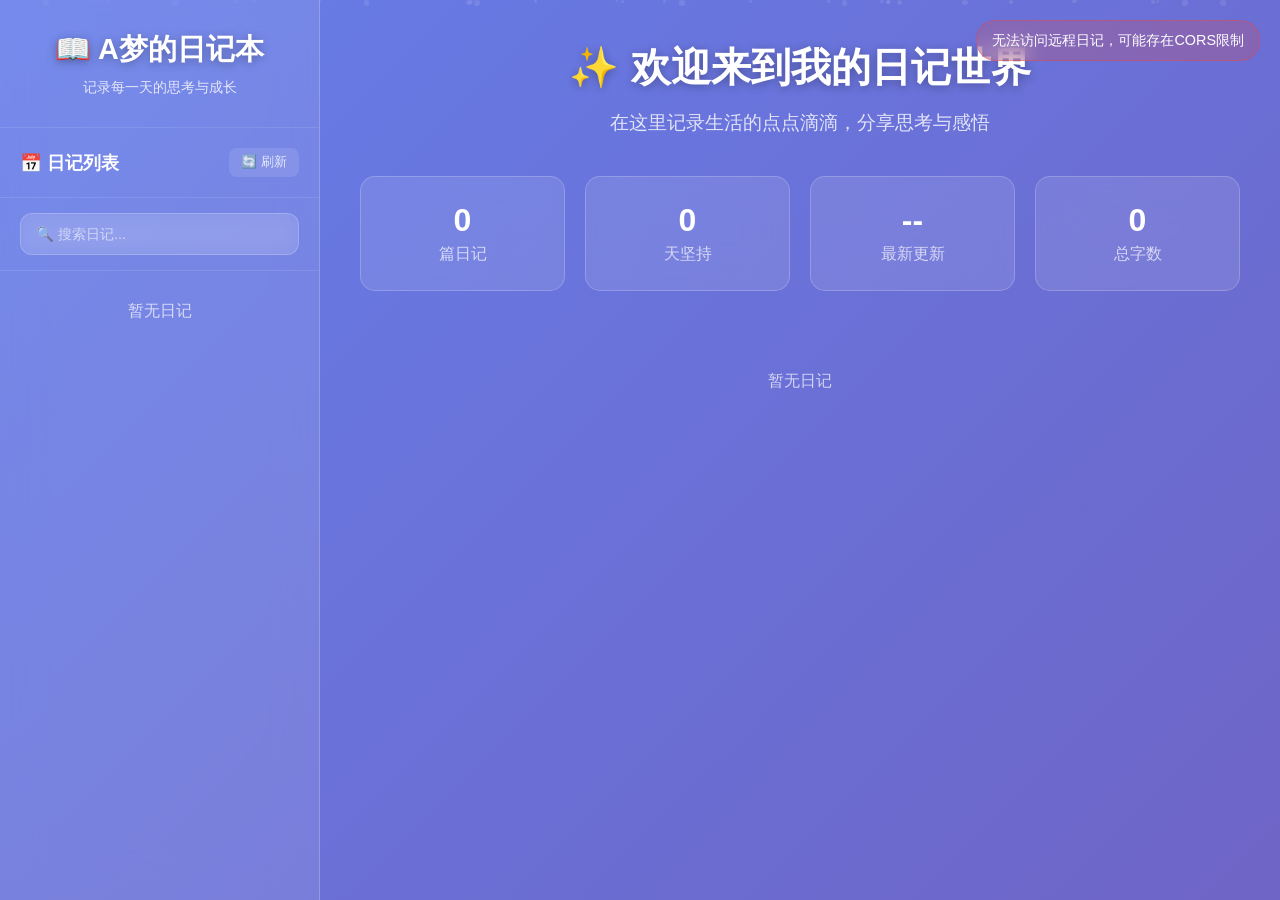
==== commit 3894aff3: "优化index为全屏" ====
--- a/daily/index.html
+++ b/daily/index.html
@@ -3,7 +3,7 @@
 <head>
     <meta charset="UTF-8">
     <meta name="viewport" content="width=device-width, initial-scale=1.0">
-    <title>A梦的日记本</title>
+    <title>A梦的创业日志</title>
     <style>
         * {
             margin: 0;
@@ -14,8 +14,8 @@
         body {
             font-family: -apple-system, BlinkMacSystemFont, 'Segoe UI', Roboto, sans-serif;
             background: linear-gradient(135deg, #667eea 0%, #764ba2 100%);
-            min-height: 100vh;
-            overflow-x: hidden;
+            height: 100vh;
+            overflow: hidden;
         }
 
         /* 动态背景 */
@@ -71,104 +71,149 @@
             }
         }
 
-        /* 主容器 */
-        .container {
-            max-width: 1400px;
-            margin: 0 auto;
-            padding: 20px;
-            position: relative;
-            z-index: 1;
+        /* 全屏容器 */
+        .app-container {
+            display: flex;
+            height: 100vh;
+            width: 100vw;
         }
 
         /* 玻璃效果卡片 */
         .glass-card {
             background: rgba(255, 255, 255, 0.1);
             backdrop-filter: blur(20px);
-            border-radius: 20px;
             border: 1px solid rgba(255, 255, 255, 0.2);
             box-shadow: 0 8px 32px rgba(0, 0, 0, 0.1);
+        }
+
+        /* 左侧面板 */
+        .left-panel {
+            width: 320px;
+            min-width: 320px;
+            max-width: 320px;
+            display: flex;
+            flex-direction: column;
+            background: rgba(255, 255, 255, 0.1);
+            backdrop-filter: blur(20px);
+            border-right: 1px solid rgba(255, 255, 255, 0.2);
             transition: all 0.3s ease;
         }
 
-        .glass-card:hover {
-            transform: translateY(-5px);
-            box-shadow: 0 12px 40px rgba(0, 0, 0, 0.15);
-        }
-
-        /* 头部 */
-        .header {
-            text-align: center;
-            padding: 40px 20px;
-            margin-bottom: 30px;
-            cursor: pointer;
-        }
-
-        .header h1 {
-            font-size: 3rem;
-            font-weight: 700;
-            color: white;
-            margin-bottom: 10px;
-            text-shadow: 0 2px 10px rgba(0, 0, 0, 0.3);
-            animation: fadeInUp 1s ease;
-        }
-
-        .header p {
-            font-size: 1.2rem;
-            color: rgba(255, 255, 255, 0.8);
-            animation: fadeInUp 1s ease 0.2s both;
-        }
-
-        @keyframes fadeInUp {
-            from {
-                opacity: 0;
-                transform: translateY(30px);
-            }
-            to {
-                opacity: 1;
-                transform: translateY(0);
-            }
-        }
-
-        /* 主要内容区域 */
-        .main-content {
-            display: flex;
-            gap: 20px;
-            min-height: 70vh;
-        }
-
-        /* 侧边栏 - 固定宽度 */
-        .sidebar {
-            width: 280px; /* 固定宽度 */
-            min-width: 280px; /* 确保最小宽度 */
-            max-width: 280px; /* 确保最大宽度 */
-            padding: 20px;
-            max-height: 80vh;
-            overflow-y: auto;
-            transition: all 0.3s ease;
-            flex-shrink: 0; /* 防止收缩 */
-        }
-
-        .sidebar.hidden {
+        .left-panel.hidden {
             width: 0;
             min-width: 0;
             max-width: 0;
-            padding: 0;
-            opacity: 0;
             overflow: hidden;
         }
 
-        .sidebar h3 {
+        /* 头部标题 */
+        .app-header {
+            padding: 30px 20px;
+            text-align: center;
+            border-bottom: 1px solid rgba(255, 255, 255, 0.1);
+            cursor: pointer;
+            transition: all 0.3s ease;
+        }
+
+        .app-header:hover {
+            background: rgba(255, 255, 255, 0.05);
+        }
+
+        .app-header h1 {
+            font-size: 1.8rem;
+            font-weight: 700;
             color: white;
-            margin-bottom: 20px;
-            font-size: 1.3rem;
-            text-align: center;
-            white-space: nowrap; /* 防止换行 */
+            margin-bottom: 8px;
+            text-shadow: 0 2px 10px rgba(0, 0, 0, 0.3);
+        }
+
+        .app-header p {
+            font-size: 0.9rem;
+            color: rgba(255, 255, 255, 0.8);
+        }
+
+        /* 导航区域 */
+        .navigation-area {
+            flex: 1;
+            display: flex;
+            flex-direction: column;
+            overflow: hidden;
+        }
+
+        .nav-header {
+            padding: 20px;
+            border-bottom: 1px solid rgba(255, 255, 255, 0.1);
+            display: flex;
+            justify-content: space-between;
+            align-items: center;
+        }
+
+        .nav-title {
+            color: white;
+            font-size: 1.1rem;
+            font-weight: 600;
+        }
+
+        .refresh-btn {
+            background: rgba(255, 255, 255, 0.1);
+            border: none;
+            border-radius: 8px;
+            color: rgba(255, 255, 255, 0.8);
+            padding: 6px 12px;
+            cursor: pointer;
+            font-size: 0.8rem;
+            transition: all 0.3s ease;
+        }
+
+        .refresh-btn:hover {
+            background: rgba(255, 255, 255, 0.2);
+            color: white;
+        }
+
+        .refresh-btn:disabled {
+            opacity: 0.5;
+            cursor: not-allowed;
+        }
+
+        /* 搜索栏 */
+        .search-section {
+            padding: 15px 20px;
+            border-bottom: 1px solid rgba(255, 255, 255, 0.1);
+        }
+
+        .search-box {
+            width: 100%;
+            padding: 12px 15px;
+            border: none;
+            border-radius: 12px;
+            background: rgba(255, 255, 255, 0.1);
+            backdrop-filter: blur(10px);
+            color: white;
+            font-size: 0.9rem;
+            border: 1px solid rgba(255, 255, 255, 0.2);
+            transition: all 0.3s ease;
+        }
+
+        .search-box::placeholder {
+            color: rgba(255, 255, 255, 0.6);
+        }
+
+        .search-box:focus {
+            outline: none;
+            background: rgba(255, 255, 255, 0.15);
+            border-color: rgba(255, 255, 255, 0.4);
         }
 
         /* 日记列表 */
+        .journal-list-container {
+            flex: 1;
+            overflow-y: auto;
+            padding: 10px 20px 20px;
+        }
+
         .journal-list {
             display: grid;
-            gap: 12px;
+            gap: 8px;
         }
 
         .journal-item {
@@ -177,18 +222,18 @@
             cursor: pointer;
             transition: all 0.3s ease;
             border: 1px solid rgba(255, 255, 255, 0.1);
-            width: 100%; /* 确保宽度一致 */
-            box-sizing: border-box;
+            background: rgba(255, 255, 255, 0.05);
         }
 
         .journal-item:hover {
             background: rgba(255, 255, 255, 0.15);
-            transform: translateX(5px);
+            transform: translateX(3px);
         }
 
         .journal-item.active {
             background: rgba(255, 255, 255, 0.2);
             border-color: rgba(255, 255, 255, 0.3);
+            transform: translateX(3px);
         }
 
         .journal-date {
@@ -196,22 +241,19 @@
             color: white;
             font-weight: 600;
             margin-bottom: 2px;
-            white-space: nowrap; /* 防止换行 */
+        }
+
+        .journal-weekday {
+            font-size: 0.8rem;
+            color: rgba(255, 255, 255, 0.7);
+        }
+
+        /* 主内容区域 */
+        .main-content {
+            flex: 1;
+            display: flex;
+            flex-direction: column;
             overflow: hidden;
-            text-overflow: ellipsis;
-        }
-
-        .journal-weekday {
-            font-size: 0.85rem;
-            color: rgba(255, 255, 255, 0.7);
-            white-space: nowrap; /* 防止换行 */
-        }
-
-        /* 内容区域 */
-        .content-area {
-            flex: 1;
-            padding: 30px;
-            position: relative;
         }
 
         /* 内容控制栏 */
@@ -219,12 +261,10 @@
             display: none;
             justify-content: space-between;
             align-items: center;
-            margin-bottom: 20px;
-            padding: 15px 20px;
+            padding: 20px 30px;
             background: rgba(255, 255, 255, 0.1);
             backdrop-filter: blur(10px);
-            border-radius: 15px;
-            border: 1px solid rgba(255, 255, 255, 0.2);
+            border-bottom: 1px solid rgba(255, 255, 255, 0.2);
         }
 
         .content-controls.visible {
@@ -233,20 +273,24 @@
 
         .content-title {
             color: white;
-            font-size: 1.2rem;
+            font-size: 1.3rem;
             font-weight: 600;
+            flex: 1;
         }
 
         .view-toggle {
             display: flex;
-            gap: 10px;
+            gap: 8px;
+            background: rgba(255, 255, 255, 0.1);
+            border-radius: 10px;
+            padding: 4px;
         }
 
         .toggle-btn {
             padding: 8px 16px;
             border: none;
             border-radius: 8px;
-            background: rgba(255, 255, 255, 0.1);
+            background: transparent;
             color: rgba(255, 255, 255, 0.8);
             cursor: pointer;
             transition: all 0.3s ease;
@@ -254,30 +298,96 @@
         }
 
         .toggle-btn:hover {
+            color: white;
+        }
+
+        .toggle-btn.active {
             background: rgba(255, 255, 255, 0.2);
             color: white;
-        }
-
-        .toggle-btn.active {
-            background: rgba(255, 255, 255, 0.3);
+            font-weight: 600;
+        }
+
+        /* 内容显示区域 */
+        .content-display {
+            flex: 1;
+            overflow: hidden;
+            position: relative;
+        }
+
+        /* 首页视图 */
+        .landing-view {
+            height: 100%;
+            overflow-y: auto;
+            padding: 40px;
+        }
+
+        .welcome-section {
+            text-align: center;
+            margin-bottom: 40px;
+        }
+
+        .welcome-title {
+            font-size: 2.5rem;
+            font-weight: 700;
             color: white;
-            font-weight: 600;
-        }
-
-        /* 首页预览网格 */
+            margin-bottom: 15px;
+            text-shadow: 0 2px 10px rgba(0, 0, 0, 0.3);
+        }
+
+        .welcome-subtitle {
+            font-size: 1.2rem;
+            color: rgba(255, 255, 255, 0.8);
+            margin-bottom: 30px;
+        }
+
+        /* 统计信息 */
+        .stats-grid {
+            display: grid;
+            grid-template-columns: repeat(auto-fit, minmax(200px, 1fr));
+            gap: 20px;
+            margin-bottom: 40px;
+        }
+
+        .stat-card {
+            padding: 25px;
+            text-align: center;
+            border-radius: 15px;
+            background: rgba(255, 255, 255, 0.1);
+            backdrop-filter: blur(20px);
+            border: 1px solid rgba(255, 255, 255, 0.2);
+            transition: all 0.3s ease;
+        }
+
+        .stat-card:hover {
+            transform: translateY(-5px);
+            background: rgba(255, 255, 255, 0.15);
+        }
+
+        .stat-number {
+            font-size: 2rem;
+            font-weight: 700;
+            color: white;
+            margin-bottom: 5px;
+        }
+
+        .stat-label {
+            color: rgba(255, 255, 255, 0.7);
+        }
+
+        /* 预览网格 */
         .preview-grid {
             display: grid;
-            grid-template-columns: repeat(auto-fit, minmax(400px, 1fr));
-            gap: 25px;
-            margin-top: 30px;
+            grid-template-columns: repeat(auto-fit, minmax(350px, 1fr));
+            gap: 20px;
         }
 
         .preview-card {
             padding: 25px;
-            border-radius: 20px;
+            border-radius: 15px;
             cursor: pointer;
             transition: all 0.3s ease;
             border: 1px solid rgba(255, 255, 255, 0.15);
+            background: rgba(255, 255, 255, 0.05);
             position: relative;
             overflow: hidden;
         }
@@ -288,7 +398,7 @@
             top: 0;
             left: 0;
             right: 0;
-            height: 4px;
+            height: 3px;
             background: linear-gradient(90deg, #ff6b6b, #4ecdc4, #45b7d1);
             transform: scaleX(0);
             transition: transform 0.3s ease;
@@ -299,8 +409,8 @@
         }
 
         .preview-card:hover {
-            transform: translateY(-8px);
-            background: rgba(255, 255, 255, 0.15);
+            transform: translateY(-5px);
+            background: rgba(255, 255, 255, 0.1);
         }
 
         .preview-header {
@@ -311,27 +421,27 @@
         }
 
         .preview-title {
-            font-size: 1.4rem;
+            font-size: 1.2rem;
             font-weight: 600;
             color: white;
             margin-bottom: 5px;
         }
 
         .preview-date {
-            font-size: 0.9rem;
+            font-size: 0.8rem;
             color: rgba(255, 255, 255, 0.6);
             background: rgba(255, 255, 255, 0.1);
-            padding: 4px 12px;
-            border-radius: 12px;
+            padding: 4px 10px;
+            border-radius: 10px;
             white-space: nowrap;
         }
 
         .preview-content {
             color: rgba(255, 255, 255, 0.8);
             line-height: 1.6;
-            font-size: 0.95rem;
+            font-size: 0.9rem;
             display: -webkit-box;
-            -webkit-line-clamp: 4;
+            -webkit-line-clamp: 3;
             -webkit-box-orient: vertical;
             overflow: hidden;
         }
@@ -340,120 +450,95 @@
             margin-top: 15px;
             display: flex;
             flex-wrap: wrap;
-            gap: 8px;
+            gap: 6px;
         }
 
         .preview-tag {
             background: rgba(255, 255, 255, 0.15);
             color: rgba(255, 255, 255, 0.9);
-            padding: 4px 10px;
-            border-radius: 12px;
-            font-size: 0.8rem;
-        }
-
-        /* 统计信息 */
-        .stats-section {
-            margin-bottom: 40px;
-        }
-
-        .stats-grid {
-            display: grid;
-            grid-template-columns: repeat(auto-fit, minmax(200px, 1fr));
-            gap: 20px;
-            margin-bottom: 30px;
-        }
-
-        .stat-card {
-            padding: 20px;
-            text-align: center;
-            border-radius: 15px;
-            animation: fadeInUp 1s ease 0.8s both;
-        }
-
-        .stat-number {
-            font-size: 2rem;
-            font-weight: 700;
-            color: white;
-            margin-bottom: 5px;
-        }
-
-        .stat-label {
-            color: rgba(255, 255, 255, 0.7);
+            padding: 3px 8px;
+            border-radius: 10px;
+            font-size: 0.75rem;
         }
 
         /* 日记内容视图 */
         .journal-content {
             display: none;
-            animation: fadeIn 0.5s ease;
+            height: 100%;
+            overflow: hidden;
         }
 
         .journal-content.active {
             display: block;
         }
 
-        /* 原始视图 - iframe */
+        /* 原始视图 */
         .original-view {
-            display: block;
+            display: none;
+            height: 100%;
         }
 
         .original-view iframe {
             width: 100%;
-            height: 75vh;
+            height: 100%;
             border: none;
-            border-radius: 15px;
             background: white;
         }
 
-        /* 统一视图 - 解析内容 */
+        /* 统一视图 */
         .unified-view {
-            display: none;
+            display: block;
+            height: 100%;
+            overflow-y: auto;
+            padding: 40px;
             color: white;
             line-height: 1.8;
-            background: rgba(255, 255, 255, 0.05);
-            padding: 30px;
-            border-radius: 15px;
-            border: 1px solid rgba(255, 255, 255, 0.1);
         }
 
         .unified-view h1 {
-            font-size: 2rem;
-            margin-bottom: 10px;
+            font-size: 2.2rem;
+            margin-bottom: 15px;
             color: white;
             text-align: center;
-            padding-bottom: 15px;
+            padding-bottom: 20px;
             border-bottom: 2px solid rgba(255, 255, 255, 0.2);
         }
 
         .unified-view h2 {
-            font-size: 1.5rem;
+            font-size: 1.6rem;
+            margin: 30px 0 20px 0;
+            color: rgba(255, 255, 255, 0.95);
+            padding-left: 20px;
+            border-left: 4px solid #667eea;
+            background: rgba(255, 255, 255, 0.05);
+            padding: 15px 20px;
+            border-radius: 8px;
+        }
+
+        .unified-view h3 {
+            font-size: 1.3rem;
             margin: 25px 0 15px 0;
             color: rgba(255, 255, 255, 0.9);
-            padding-left: 15px;
-            border-left: 4px solid #667eea;
-        }
-
-        .unified-view h3 {
-            font-size: 1.2rem;
-            margin: 20px 0 10px 0;
+        }
+
+        .unified-view p {
+            margin-bottom: 18px;
             color: rgba(255, 255, 255, 0.85);
-        }
-
-        .unified-view p {
-            margin-bottom: 15px;
-            color: rgba(255, 255, 255, 0.8);
+            font-size: 1rem;
         }
 
         .unified-view ul {
-            margin-left: 20px;
-            margin-bottom: 15px;
+            margin-left: 25px;
+            margin-bottom: 20px;
         }
 
         .unified-view li {
-            margin-bottom: 8px;
-            color: rgba(255, 255, 255, 0.8);
+            margin-bottom: 12px;
+            color: rgba(255, 255, 255, 0.85);
             list-style-type: none;
             position: relative;
-            padding-left: 20px;
+            padding-left: 25px;
+            line-height: 1.6;
         }
 
         .unified-view li::before {
@@ -462,22 +547,22 @@
             left: 0;
             color: #667eea;
             font-weight: bold;
+            font-size: 1.1rem;
         }
 
         .unified-view a {
             color: #4ecdc4;
             text-decoration: none;
             border-bottom: 1px dotted #4ecdc4;
+            transition: all 0.3s ease;
         }
 
         .unified-view a:hover {
             color: #45b7d1;
             border-bottom-color: #45b7d1;
-        }
-
-        @keyframes fadeIn {
-            from { opacity: 0; transform: translateY(20px); }
-            to { opacity: 1; transform: translateY(0); }
+            background: rgba(69, 183, 209, 0.1);
+            padding: 2px 4px;
+            border-radius: 4px;
         }
 
         /* 加载动画 */
@@ -485,14 +570,14 @@
             display: flex;
             justify-content: center;
             align-items: center;
-            height: 200px;
+            height: 100px;
             flex-direction: column;
             gap: 15px;
         }
 
         .spinner {
-            width: 40px;
-            height: 40px;
+            width: 30px;
+            height: 30px;
             border: 3px solid rgba(255, 255, 255, 0.3);
             border-top: 3px solid white;
             border-radius: 50%;
@@ -501,40 +586,12 @@
 
         .loading-text {
             color: rgba(255, 255, 255, 0.8);
-            font-size: 0.9rem;
+            font-size: 0.85rem;
         }
 
         @keyframes spin {
             0% { transform: rotate(0deg); }
             100% { transform: rotate(360deg); }
-        }
-
-        /* 搜索栏 */
-        .search-section {
-            margin-bottom: 30px;
-        }
-
-        .search-box {
-            width: 100%;
-            padding: 15px 20px;
-            border: none;
-            border-radius: 15px;
-            background: rgba(255, 255, 255, 0.1);
-            backdrop-filter: blur(10px);
-            color: white;
-            font-size: 1rem;
-            border: 1px solid rgba(255, 255, 255, 0.2);
-            transition: all 0.3s ease;
-        }
-
-        .search-box::placeholder {
-            color: rgba(255, 255, 255, 0.6);
-        }
-
-        .search-box:focus {
-            outline: none;
-            background: rgba(255, 255, 255, 0.15);
-            border-color: rgba(255, 255, 255, 0.4);
         }
 
         /* 状态指示器 */
@@ -550,6 +607,7 @@
             font-size: 0.9rem;
             z-index: 1000;
             border: 1px solid rgba(255, 255, 255, 0.2);
+            transition: all 0.3s ease;
         }
 
         .status-indicator.success {
@@ -564,27 +622,25 @@
 
         /* 响应式设计 */
         @media (max-width: 768px) {
-            .main-content {
-                flex-direction: column;
-            }
-            
-            .sidebar {
+            .left-panel {
                 width: 100%;
                 min-width: 100%;
                 max-width: 100%;
-                max-height: 300px;
+                position: absolute;
+                z-index: 100;
+                height: 100%;
             }
             
-            .header h1 {
+            .main-content {
+                width: 100%;
+            }
+
+            .app-header h1 {
+                font-size: 1.5rem;
+            }
+
+            .welcome-title {
                 font-size: 2rem;
-            }
-            
-            .preview-grid {
-                grid-template-columns: 1fr;
-            }
-
-            .preview-card {
-                padding: 20px;
             }
 
             .content-controls {
@@ -596,29 +652,37 @@
             .view-toggle {
                 justify-content: center;
             }
+
+            .unified-view {
+                padding: 20px;
+            }
+
+            .preview-grid {
+                grid-template-columns: 1fr;
+            }
         }
 
         /* 滚动条样式 */
         ::-webkit-scrollbar {
-            width: 8px;
+            width: 6px;
         }
 
         ::-webkit-scrollbar-track {
             background: rgba(255, 255, 255, 0.1);
-            border-radius: 4px;
+            border-radius: 3px;
         }
 
         ::-webkit-scrollbar-thumb {
             background: rgba(255, 255, 255, 0.3);
-            border-radius: 4px;
+            border-radius: 3px;
         }
 
         ::-webkit-scrollbar-thumb:hover {
             background: rgba(255, 255, 255, 0.5);
         }
 
-        /* 返回按钮 */
-        .back-button {
+        /* 切换按钮 */
+        .panel-toggle {
             position: fixed;
             top: 20px;
             left: 20px;
@@ -626,25 +690,40 @@
             backdrop-filter: blur(10px);
             border: none;
             border-radius: 50%;
-            width: 50px;
-            height: 50px;
+            width: 45px;
+            height: 45px;
             color: white;
-            font-size: 1.2rem;
+            font-size: 1.1rem;
             cursor: pointer;
             transition: all 0.3s ease;
             z-index: 1000;
             display: none;
         }
 
-        .back-button:hover {
+        .panel-toggle:hover {
             background: rgba(255, 255, 255, 0.3);
             transform: scale(1.1);
         }
 
-        .back-button.visible {
+        .panel-toggle.visible {
             display: flex;
             align-items: center;
             justify-content: center;
+        }
+
+        @keyframes fadeInUp {
+            from {
+                opacity: 0;
+                transform: translateY(20px);
+            }
+            to {
+                opacity: 1;
+                transform: translateY(0);
+            }
+        }
+
+        .fade-in {
+            animation: fadeInUp 0.5s ease;
         }
     </style>
 </head>
@@ -660,72 +739,88 @@
         正在扫描...
     </div>
 
-    <!-- 返回按钮 -->
-    <button class="back-button" id="backButton" onclick="journalNav.showLanding()">
-        ←
+    <!-- 面板切换按钮 -->
+    <button class="panel-toggle" id="panelToggle" onclick="journalNav.togglePanel()">
+        ☰
     </button>
 
-    <div class="container">
-        <!-- 头部 -->
-        <header class="header glass-card" onclick="journalNav.showLanding()">
-            <h1>📖 A梦的日记本</h1>
-            <p>记录每一天的思考与成长 · 智能发现新内容</p>
-        </header>
-
-        <!-- 主要内容 -->
-        <div class="main-content">
-            <!-- 侧边栏 -->
-            <aside class="sidebar glass-card" id="sidebar">
-                <h3>📅 日记列表</h3>
-                <div class="journal-list" id="journalList">
-                    <div class="loading">
-                        <div class="spinner"></div>
-                        <div class="loading-text">正在扫描日记文件...</div>
+    <div class="app-container">
+        <!-- 左侧面板 -->
+        <div class="left-panel" id="leftPanel">
+            <!-- 应用头部 -->
+            <div class="app-header" onclick="journalNav.showLanding()">
+                <h1>📖 A梦的日记本</h1>
+                <p>记录每一天的思考与成长</p>
+            </div>
+
+            <!-- 导航区域 -->
+            <div class="navigation-area">
+                <!-- 导航头部 -->
+                <div class="nav-header">
+                    <div class="nav-title">📅 日记列表</div>
+                    <button class="refresh-btn" id="refreshBtn" onclick="journalNav.refreshJournals()">
+                        🔄 刷新
+                    </button>
+                </div>
+
+                <!-- 搜索栏 -->
+                <div class="search-section">
+                    <input type="text" class="search-box" placeholder="🔍 搜索日记..." id="searchBox">
+                </div>
+
+                <!-- 日记列表 -->
+                <div class="journal-list-container">
+                    <div class="journal-list" id="journalList">
+                        <div class="loading">
+                            <div class="spinner"></div>
+                            <div class="loading-text">正在扫描日记文件...</div>
+                        </div>
                     </div>
                 </div>
-            </aside>
-
-            <!-- 内容区域 -->
-            <main class="content-area glass-card">
-                <!-- 内容控制栏 -->
-                <div class="content-controls" id="contentControls">
-                    <div class="content-title" id="contentTitle">日记标题</div>
-                    <div class="view-toggle">
-                        <button class="toggle-btn active" id="originalBtn" onclick="journalNav.switchView('original')">
-                            📄 原始样式
-                        </button>
-                        <button class="toggle-btn" id="unifiedBtn" onclick="journalNav.switchView('unified')">
-                            🎨 统一样式
-                        </button>
-                    </div>
+            </div>
+        </div>
+
+        <!-- 主内容区域 -->
+        <div class="main-content">
+            <!-- 内容控制栏 -->
+            <div class="content-controls" id="contentControls">
+                <div class="content-title" id="contentTitle">日记标题</div>
+                <div class="view-toggle">
+                    <button class="toggle-btn" id="originalBtn" onclick="journalNav.switchView('original')">
+                        📄 原始样式
+                    </button>
+                    <button class="toggle-btn active" id="unifiedBtn" onclick="journalNav.switchView('unified')">
+                        🎨 统一样式
+                    </button>
                 </div>
-
+            </div>
+
+            <!-- 内容显示区域 -->
+            <div class="content-display">
                 <!-- 首页视图 -->
                 <div class="landing-view" id="landingView">
-                    <!-- 搜索栏 -->
-                    <div class="search-section">
-                        <input type="text" class="search-box" placeholder="🔍 搜索日记内容..." id="searchBox">
+                    <div class="welcome-section">
+                        <h1 class="welcome-title">✨ 欢迎来到我的日记世界</h1>
+                        <p class="welcome-subtitle">在这里记录生活的点点滴滴，分享思考与感悟</p>
                     </div>
 
                     <!-- 统计信息 -->
-                    <div class="stats-section">
-                        <div class="stats-grid">
-                            <div class="stat-card glass-card">
-                                <div class="stat-number" id="totalEntries">0</div>
-                                <div class="stat-label">篇日记</div>
-                            </div>
-                            <div class="stat-card glass-card">
-                                <div class="stat-number" id="daysSince">0</div>
-                                <div class="stat-label">天坚持</div>
-                            </div>
-                            <div class="stat-card glass-card">
-                                <div class="stat-number" id="latestDate">--</div>
-                                <div class="stat-label">最新更新</div>
-                            </div>
-                            <div class="stat-card glass-card">
-                                <div class="stat-number" id="totalWords">0</div>
-                                <div class="stat-label">总字数</div>
-                            </div>
+                    <div class="stats-grid">
+                        <div class="stat-card">
+                            <div class="stat-number" id="totalEntries">0</div>
+                            <div class="stat-label">篇日记</div>
+                        </div>
+                        <div class="stat-card">
+                            <div class="stat-number" id="daysSince">0</div>
+                            <div class="stat-label">天坚持</div>
+                        </div>
+                        <div class="stat-card">
+                            <div class="stat-number" id="latestDate">--</div>
+                            <div class="stat-label">最新更新</div>
+                        </div>
+                        <div class="stat-card">
+                            <div class="stat-number" id="totalWords">0</div>
+                            <div class="stat-label">总字数</div>
                         </div>
                     </div>
 
@@ -750,26 +845,87 @@
                         <!-- 解析后的内容 -->
                     </div>
                 </div>
-            </main>
+            </div>
         </div>
     </div>
 
     <script>
-        class SmartJournalNavigator {
+        class OptimizedJournalNavigator {
             constructor() {
                 this.journals = [];
                 this.currentJournal = null;
                 this.filteredJournals = [];
-                this.currentView = 'original'; // 'original' 或 'unified'
+                this.currentView = 'unified'; // 默认统一样式
                 this.isLocal = window.location.protocol === 'file:' || window.location.hostname === 'localhost' || window.location.hostname === '127.0.0.1';
                 this.baseUrl = this.isLocal ? './' : 'https://www.amengshare.com/daily/';
+                this.cacheKey = 'journal_cache_v2';
+                this.lastScanKey = 'last_scan_time';
+                this.cacheExpiry = 5 * 60 * 1000; // 5分钟缓存
                 this.init();
             }
 
             async init() {
                 this.createParticles();
-                this.showStatus('正在扫描日记文件...', 'loading');
-                
+                this.showStatus('正在加载日记...', 'loading');
+                
+                // 尝试从缓存加载
+                const cachedData = this.loadFromCache();
+                if (cachedData) {
+                    this.journals = cachedData;
+                    this.filteredJournals = [...this.journals];
+                    this.renderJournalList();
+                    this.renderPreviewGrid();
+                    this.updateStats();
+                    this.showStatus(`从缓存加载 ${this.journals.length} 篇日记`, 'success');
+                    
+                    // 后台检查更新
+                    this.checkForUpdates();
+                } else {
+                    // 首次扫描
+                    await this.fullScan();
+                }
+                
+                this.setupSearch();
+                this.hideStatus();
+            }
+
+            // 从缓存加载数据
+            loadFromCache() {
+                try {
+                    const cached = localStorage.getItem(this.cacheKey);
+                    const lastScan = localStorage.getItem(this.lastScanKey);
+                    
+                    if (cached && lastScan) {
+                        const cacheTime = parseInt(lastScan);
+                        const now = Date.now();
+                        
+                        if (now - cacheTime < this.cacheExpiry) {
+                            const data = JSON.parse(cached);
+                            // 重新创建Date对象
+                            return data.map(journal => ({
+                                ...journal,
+                                date: new Date(journal.date)
+                            }));
+                        }
+                    }
+                } catch (error) {
+                    console.log('缓存加载失败:', error);
+                }
+                return null;
+            }
+
+            // 保存到缓存
+            saveToCache() {
+                try {
+                    localStorage.setItem(this.cacheKey, JSON.stringify(this.journals));
+                    localStorage.setItem(this.lastScanKey, Date.now().toString());
+                } catch (error) {
+                    console.log('缓存保存失败:', error);
+                }
+            }
+
+            // 完整扫描
+            async fullScan() {
                 if (this.isLocal) {
                     await this.discoverLocalJournals();
                 } else {
@@ -779,7 +935,71 @@
                 this.renderJournalList();
                 this.renderPreviewGrid();
                 this.updateStats();
-                this.setupSearch();
+                this.saveToCache();
+            }
+
+            // 检查更新（增量扫描）
+            async checkForUpdates() {
+                const today = new Date();
+                const lastWeek = new Date(today.getTime() - 7 * 24 * 60 * 60 * 1000);
+                
+                // 只扫描最近一周的可能文件
+                const newJournals = [];
+                
+                for (let d = new Date(lastWeek); d <= today; d.setDate(d.getDate() + 1)) {
+                    const year = d.getFullYear();
+                    const month = d.getMonth() + 1;
+                    const day = d.getDate();
+                    
+                    const filename = `${year}${month}${day}.html`;
+                    const paddedFilename = `${year}${month.toString().padStart(2, '0')}${day.toString().padStart(2, '0')}.html`;
+                    
+                    for (const fname of [filename, paddedFilename]) {
+                        // 检查是否已存在
+                        if (!this.journals.find(j => j.filename === fname)) {
+                            try {
+                                const response = await fetch(this.baseUrl + fname);
+                                if (response.ok) {
+                                    const html = await response.text();
+                                    const journal = this.parseJournal(html, fname, year, month, day);
+                                    if (journal) {
+                                        newJournals.push(journal);
+                                    }
+                                }
+                            } catch (error) {
+                                // 静默处理
+                            }
+                        }
+                    }
+                }
+                
+                if (newJournals.length > 0) {
+                    this.journals = [...newJournals, ...this.journals].sort((a, b) => new Date(b.date) - new Date(a.date));
+                    this.filteredJournals = [...this.journals];
+                    this.renderJournalList();
+                    this.renderPreviewGrid();
+                    this.updateStats();
+                    this.saveToCache();
+                    this.showStatus(`发现 ${newJournals.length} 篇新日记`, 'success');
+                }
+            }
+
+            // 手动刷新
+            async refreshJournals() {
+                const refreshBtn = document.getElementById('refreshBtn');
+                refreshBtn.disabled = true;
+                refreshBtn.textContent = '刷新中...';
+                
+                this.showStatus('正在刷新日记列表...', 'loading');
+                
+                // 清除缓存
+                localStorage.removeItem(this.cacheKey);
+                localStorage.removeItem(this.lastScanKey);
+                
+                await this.fullScan();
+                
+                refreshBtn.disabled = false;
+                refreshBtn.textContent = '🔄 刷新';
                 this.hideStatus();
             }
 
@@ -814,7 +1034,7 @@
             // 创建浮动粒子效果
             createParticles() {
                 const particlesContainer = document.getElementById('particles');
-                for (let i = 0; i < 50; i++) {
+                for (let i = 0; i < 30; i++) {
                     const particle = document.createElement('div');
                     particle.className = 'particle';
                     particle.style.left = Math.random() * 100 + '%';
@@ -826,7 +1046,7 @@
                 }
             }
 
-            // 发现本地日记文件
+            // 发现本地日记文件（优化版）
             async discoverLocalJournals() {
                 const knownFiles = [
                     '2025521.html',
@@ -838,8 +1058,7 @@
                 ];
 
                 const foundJournals = [];
-
-                for (const filename of knownFiles) {
+                const promises = knownFiles.map(async filename => {
                     try {
                         const response = await fetch(filename);
                         if (response.ok) {
@@ -847,13 +1066,14 @@
                             const journal = this.parseJournal(html, filename);
                             if (journal) {
                                 foundJournals.push(journal);
-                                console.log(`发现本地日记: ${filename}`);
                             }
                         }
                     } catch (error) {
-                        console.log(`无法加载 ${filename}:`, error);
+                        // 静默处理
                     }
-                }
+                });
+
+                await Promise.all(promises);
 
                 if (foundJournals.length === 0) {
                     await this.smartScanLocal();
@@ -864,29 +1084,33 @@
                 }
             }
 
-            // 智能扫描本地文件
+            // 智能扫描本地文件（并发优化）
             async smartScanLocal() {
                 const currentYear = new Date().getFullYear();
                 const foundJournals = [];
+                const promises = [];
 
                 for (let month = 1; month <= 12; month++) {
                     const daysInMonth = new Date(currentYear, month, 0).getDate();
                     for (let day = 1; day <= daysInMonth; day++) {
                         const filename = `${currentYear}${month}${day}.html`;
-                        try {
-                            const response = await fetch(filename);
-                            if (response.ok) {
-                                const html = await response.text();
-                                const journal = this.parseJournal(html, filename);
-                                if (journal) {
-                                    foundJournals.push(journal);
+                        promises.push(
+                            fetch(filename).then(async response => {
+                                if (response.ok) {
+                                    const html = await response.text();
+                                    const journal = this.parseJournal(html, filename);
+                                    if (journal) {
+                                        foundJournals.push(journal);
+                                    }
                                 }
-                            }
-                        } catch (error) {
-                            // 静默处理
-                        }
+                            }).catch(() => {
+                                // 静默处理
+                            })
+                        );
                     }
                 }
+
+                await Promise.all(promises);
 
                 this.journals = foundJournals.sort((a, b) => new Date(b.date) - new Date(a.date));
                 this.filteredJournals = [...this.journals];
@@ -898,11 +1122,12 @@
                 }
             }
 
-            // 发现远程日记文件
+            // 发现远程日记文件（批量优化）
             async discoverRemoteJournals() {
                 const currentYear = new Date().getFullYear();
                 const startYear = 2025;
                 const foundJournals = [];
+                const promises = [];
 
                 for (let year = startYear; year <= currentYear; year++) {
                     for (let month = 1; month <= 12; month++) {
@@ -912,22 +1137,29 @@
                             const paddedFilename = `${year}${month.toString().padStart(2, '0')}${day.toString().padStart(2, '0')}.html`;
                             
                             for (const fname of [filename, paddedFilename]) {
-                                try {
-                                    const response = await fetch(this.baseUrl + fname, { mode: 'cors' });
-                                    if (response.ok) {
-                                        const html = await response.text();
-                                        const journal = this.parseJournal(html, fname, year, month, day);
-                                        if (journal) {
-                                            foundJournals.push(journal);
-                                            console.log(`发现远程日记: ${fname}`);
+                                promises.push(
+                                    fetch(this.baseUrl + fname, { mode: 'cors' }).then(async response => {
+                                        if (response.ok) {
+                                            const html = await response.text();
+                                            const journal = this.parseJournal(html, fname, year, month, day);
+                                            if (journal) {
+                                                foundJournals.push(journal);
+                                            }
                                         }
-                                    }
-                                } catch (error) {
-                                    // 静默处理CORS错误
-                                }
+                                    }).catch(() => {
+                                        // 静默处理CORS错误
+                                    })
+                                );
                             }
                         }
                     }
+                }
+
+                // 分批处理请求，避免过多并发
+                const batchSize = 10;
+                for (let i = 0; i < promises.length; i += batchSize) {
+                    const batch = promises.slice(i, i + batchSize);
+                    await Promise.all(batch);
                 }
 
                 this.journals = foundJournals.sort((a, b) => new Date(b.date) - new Date(a.date));
@@ -945,13 +1177,11 @@
                 const parser = new DOMParser();
                 const doc = parser.parseFromString(html, 'text/html');
                 
-                // 提取标题
                 const title = doc.querySelector('title')?.textContent || 
                              doc.querySelector('h1')?.textContent || 
                              doc.querySelector('.title')?.textContent ||
                              '未命名日记';
 
-                // 从文件名或参数提取日期
                 let date;
                 if (year && month && day) {
                     date = new Date(year, month - 1, day);
@@ -967,14 +1197,9 @@
                     }
                 }
 
-                // 提取正文内容用于预览
                 const bodyText = doc.body.textContent || doc.body.innerText || '';
                 const preview = this.extractPreview(bodyText);
-                
-                // 提取关键词作为标签
                 const tags = this.extractTags(bodyText);
-
-                // 计算字数
                 const wordCount = bodyText.replace(/\s/g, '').length;
 
                 return {
@@ -995,7 +1220,7 @@
             // 提取预览文本
             extractPreview(text) {
                 const cleanText = text.replace(/\s+/g, ' ').trim();
-                return cleanText.length > 200 ? cleanText.substring(0, 200) + '...' : cleanText;
+                return cleanText.length > 150 ? cleanText.substring(0, 150) + '...' : cleanText;
             }
 
             // 提取标签
@@ -1014,17 +1239,17 @@
                 });
             }
 
-            // 渲染日记列表 - 只显示日期和星期
+            // 渲染日记列表
             renderJournalList() {
                 const listContainer = document.getElementById('journalList');
                 
                 if (this.filteredJournals.length === 0) {
-                    listContainer.innerHTML = '<p style="color: rgba(255,255,255,0.7); text-align: center;">暂无日记</p>';
+                    listContainer.innerHTML = '<p style="color: rgba(255,255,255,0.7); text-align: center; padding: 20px;">暂无日记</p>';
                     return;
                 }
 
                 listContainer.innerHTML = this.filteredJournals.map((journal, index) => `
-                    <div class="journal-item" onclick="journalNav.loadJournal(${this.journals.indexOf(journal)})">
+                    <div class="journal-item fade-in" onclick="journalNav.loadJournal(${this.journals.indexOf(journal)})" style="animation-delay: ${index * 0.1}s">
                         <div class="journal-date">${journal.shortDate}</div>
                         <div class="journal-weekday">${journal.weekday}</div>
                     </div>
@@ -1036,16 +1261,16 @@
                 const gridContainer = document.getElementById('previewGrid');
                 
                 if (this.filteredJournals.length === 0) {
-                    gridContainer.innerHTML = '<p style="color: rgba(255,255,255,0.7); text-align: center; grid-column: 1/-1;">暂无日记</p>';
+                    gridContainer.innerHTML = '<p style="color: rgba(255,255,255,0.7); text-align: center; grid-column: 1/-1; padding: 40px;">暂无日记</p>';
                     return;
                 }
 
                 gridContainer.innerHTML = this.filteredJournals.map((journal, index) => `
-                    <div class="preview-card glass-card" onclick="journalNav.loadJournal(${this.journals.indexOf(journal)})">
+                    <div class="preview-card fade-in" onclick="journalNav.loadJournal(${this.journals.indexOf(journal)})" style="animation-delay: ${index * 0.1}s">
                         <div class="preview-header">
                             <div>
                                 <div class="preview-title">${journal.title}</div>
-                                <div style="color: rgba(255,255,255,0.6); font-size: 0.8rem;">${journal.wordCount} 字</div>
+                                <div style="color: rgba(255,255,255,0.6); font-size: 0.75rem; margin-top: 3px;">${journal.wordCount} 字 · ${journal.weekday}</div>
                             </div>
                             <div class="preview-date">${journal.shortDate}</div>
                         </div>
@@ -1075,7 +1300,7 @@
                 // 隐藏首页，显示日记内容
                 document.getElementById('landingView').style.display = 'none';
                 document.getElementById('contentControls').classList.add('visible');
-                document.getElementById('backButton').classList.add('visible');
+                document.getElementById('panelToggle').classList.add('visible');
                 
                 // 更新标题
                 document.getElementById('contentTitle').textContent = journal.title;
@@ -1106,7 +1331,6 @@
                 const parser = new DOMParser();
                 const doc = parser.parseFromString(journal.content, 'text/html');
                 
-                // 提取并清理内容
                 const title = doc.querySelector('title')?.textContent || 
                              doc.querySelector('h1')?.textContent || 
                              doc.querySelector('.title')?.textContent ||
@@ -1122,42 +1346,20 @@
                 const unifiedView = document.getElementById('unifiedView');
                 unifiedView.innerHTML = `
                     <h1>${title}</h1>
-                    <div style="margin-top: 20px;">
+                    <div style="margin-top: 30px;">
                         ${cleanContent}
                     </div>
                 `;
 
-                // 调整统一视图的样式
                 this.adjustUnifiedStyles(unifiedView);
             }
 
             // 调整统一视图样式
             adjustUnifiedStyles(container) {
-                // 移除原有的样式类
                 const elements = container.querySelectorAll('*');
                 elements.forEach(el => {
                     el.removeAttribute('class');
                     el.removeAttribute('style');
-                });
-
-                // 重新应用样式
-                const headings = container.querySelectorAll('h1, h2, h3, h4, h5, h6');
-                headings.forEach(h => {
-                    h.style.color = 'white';
-                    h.style.marginBottom = '15px';
-                });
-
-                const paragraphs = container.querySelectorAll('p');
-                paragraphs.forEach(p => {
-                    p.style.color = 'rgba(255, 255, 255, 0.8)';
-                    p.style.lineHeight = '1.8';
-                    p.style.marginBottom = '15px';
-                });
-
-                const lists = container.querySelectorAll('ul, ol');
-                lists.forEach(list => {
-                    list.style.color = 'rgba(255, 255, 255, 0.8)';
-                    list.style.marginLeft = '20px';
                 });
             }
 
@@ -1181,6 +1383,12 @@
                     originalBtn.classList.remove('active');
                     unifiedBtn.classList.add('active');
                 }
+            }
+
+            // 切换面板显示
+            togglePanel() {
+                const leftPanel = document.getElementById('leftPanel');
+                leftPanel.classList.toggle('hidden');
             }
 
             // 设置搜索功能
@@ -1226,7 +1434,7 @@
                 document.getElementById('landingView').style.display = 'block';
                 document.getElementById('journalContent').classList.remove('active');
                 document.getElementById('contentControls').classList.remove('visible');
-                document.getElementById('backButton').classList.remove('visible');
+                document.getElementById('panelToggle').classList.remove('visible');
                 document.querySelectorAll('.journal-item').forEach(item => {
                     item.classList.remove('active');
                 });
@@ -1235,7 +1443,7 @@
         }
 
         // 初始化应用
-        const journalNav = new SmartJournalNavigator();
+        const journalNav = new OptimizedJournalNavigator();
 
         // 键盘导航
         document.addEventListener('keydown', (e) => {
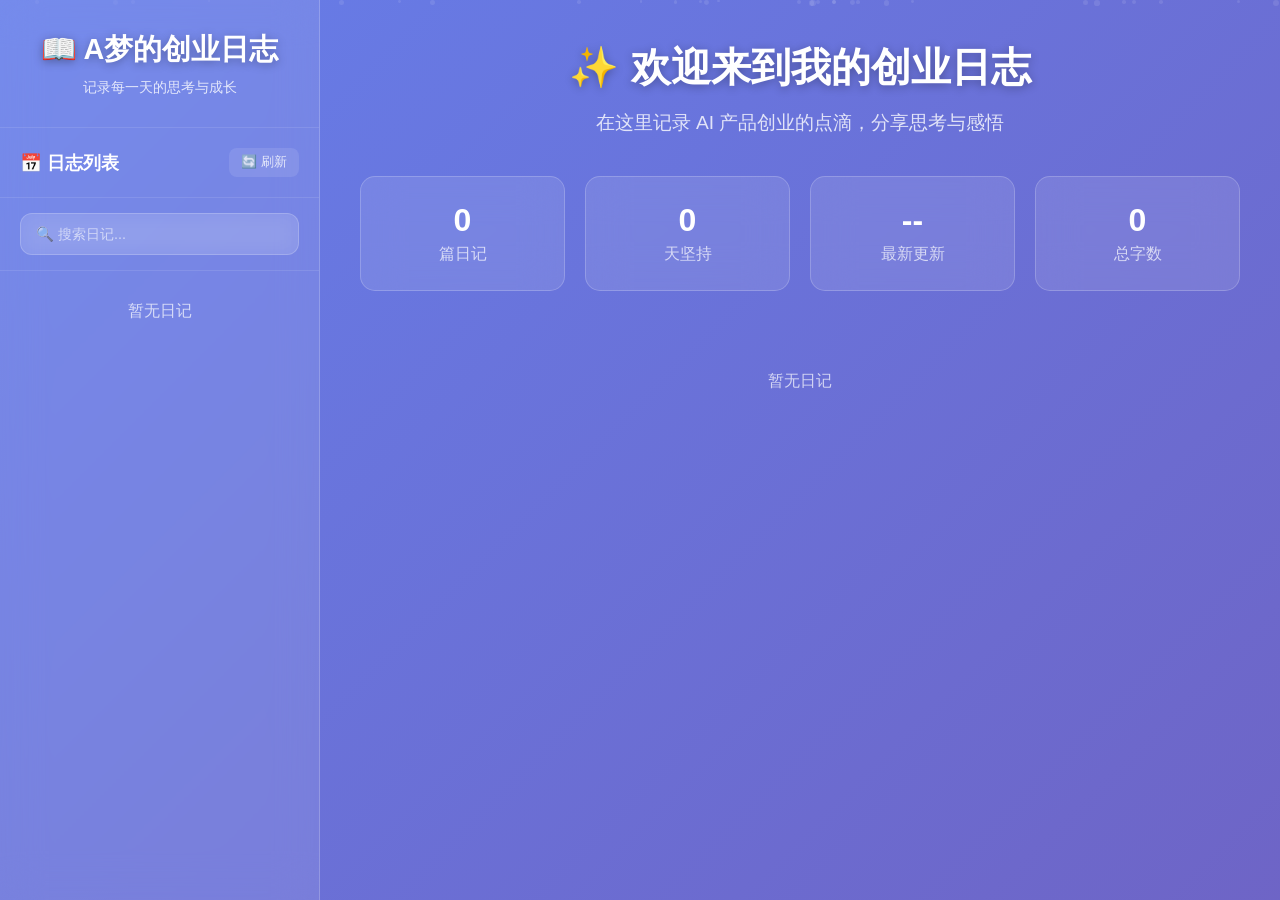
==== commit f57a8509: "Update index.html" ====
--- a/daily/index.html
+++ b/daily/index.html
@@ -749,7 +749,7 @@
         <div class="left-panel" id="leftPanel">
             <!-- 应用头部 -->
             <div class="app-header" onclick="journalNav.showLanding()">
-                <h1>📖 A梦的日记本</h1>
+                <h1>📖 A梦的创业日志</h1>
                 <p>记录每一天的思考与成长</p>
             </div>
 
@@ -757,7 +757,7 @@
             <div class="navigation-area">
                 <!-- 导航头部 -->
                 <div class="nav-header">
-                    <div class="nav-title">📅 日记列表</div>
+                    <div class="nav-title">📅 日志列表</div>
                     <button class="refresh-btn" id="refreshBtn" onclick="journalNav.refreshJournals()">
                         🔄 刷新
                     </button>
@@ -773,7 +773,7 @@
                     <div class="journal-list" id="journalList">
                         <div class="loading">
                             <div class="spinner"></div>
-                            <div class="loading-text">正在扫描日记文件...</div>
+                            <div class="loading-text">正在扫描日志文件...</div>
                         </div>
                     </div>
                 </div>
@@ -784,7 +784,7 @@
         <div class="main-content">
             <!-- 内容控制栏 -->
             <div class="content-controls" id="contentControls">
-                <div class="content-title" id="contentTitle">日记标题</div>
+                <div class="content-title" id="contentTitle">日志标题</div>
                 <div class="view-toggle">
                     <button class="toggle-btn" id="originalBtn" onclick="journalNav.switchView('original')">
                         📄 原始样式
@@ -800,8 +800,8 @@
                 <!-- 首页视图 -->
                 <div class="landing-view" id="landingView">
                     <div class="welcome-section">
-                        <h1 class="welcome-title">✨ 欢迎来到我的日记世界</h1>
-                        <p class="welcome-subtitle">在这里记录生活的点点滴滴，分享思考与感悟</p>
+                        <h1 class="welcome-title">✨ 欢迎来到我的创业日志</h1>
+                        <p class="welcome-subtitle">在这里记录 AI 产品创业的点滴，分享思考与感悟</p>
                     </div>
 
                     <!-- 统计信息 -->
